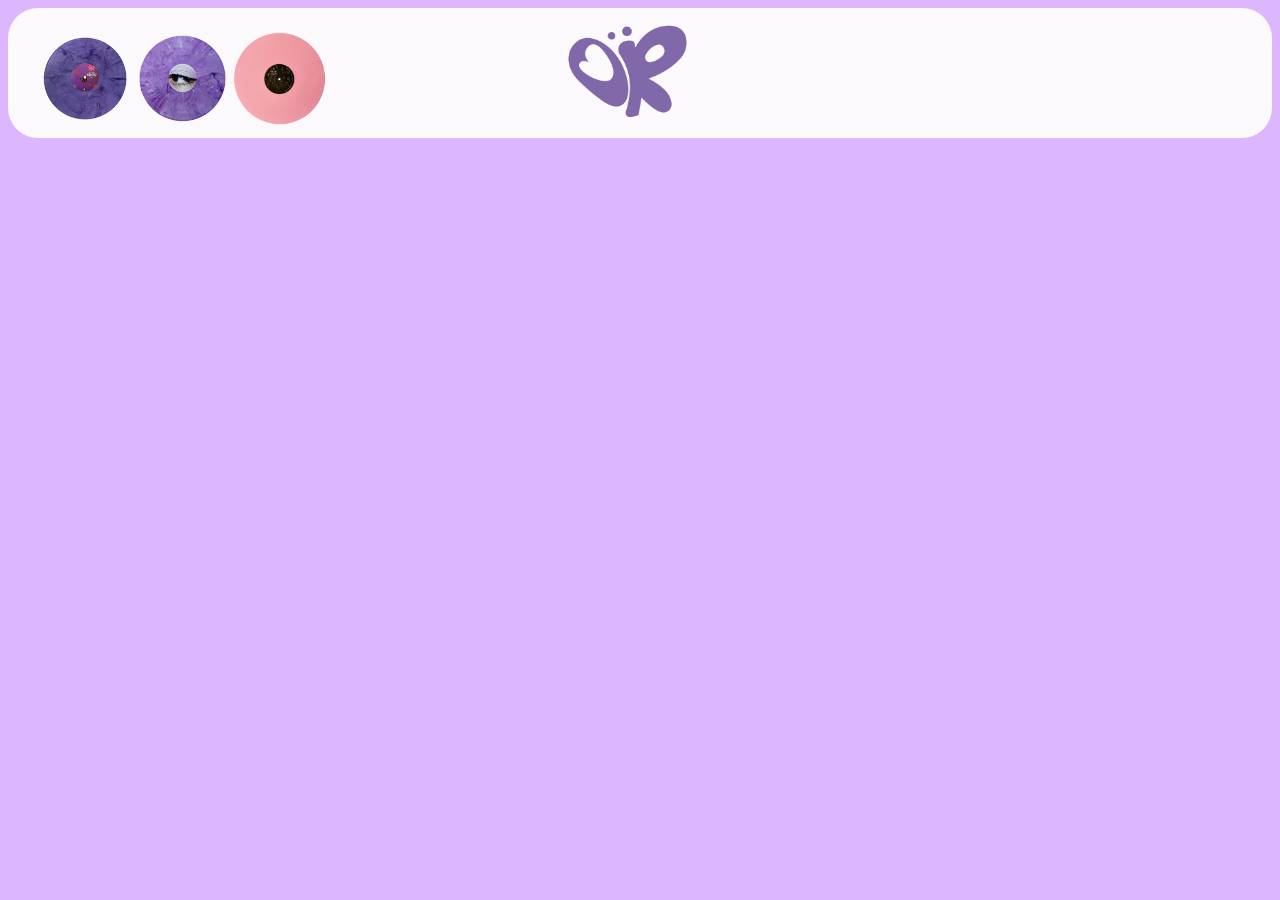
==== girllove.html @ c90202c9 "site guts :)" ====
<!DOCTYPE html>
<html lang="pt-br">
<head>
	<meta charset="UTF-8"/>
	<title>OliviaRodrigo</title>
	<link rel="stylesheet" type="text/css" href="estilos.css">
</head>
<body>
	<header>
		<span class="discos">
			<a href="sour.html"><img class="disco" src="img/sour.png" alt="disco sour" width="7.5%"></a>
			<a href="guts.html"><img class="disco" src="img/guts.png" alt="disco guts" width="7.5%"></a>
			<a href="girllove.html"><img class="disco" src="img/youseem.png" alt=" disco you seem pretty sad..." width="7.5%"></a>
		</span>
		<a href="index.html"><img class="logo" src="img/Olivia _ Rodrigo = OR.png" alt="logo" width="10%"></a>
	</header>
	<article>

	</article>
	<footer>

	</footer>
</body>
</html>
---- estilos.css ----
@charset "UTF-8";
@import url('https://fonts.googleapis.com/css2?family=Edu+NSW+ACT+Cursive:wght@400..700&family=Lobster+Two:ital,wght@0,400;0,700;1,400;1,700&family=Plus+Jakarta+Sans:ital,wght@0,200..800;1,200..800&display=swap');
@import url('https://fonts.googleapis.com/css2?family=Emilys+Candy&family=Turret+Road:wght@200;300;400;500;700;800&display=swap');
header{
    background-color: rgb(251, 249, 251);
    border-radius: 30px;
}
header img.logo{
    margin-left: 44%;
}
span.discos{
    position: absolute;
    top: 3.5%;
    left: 3%;
}
img.disco{
    transition: all 9s;
}
img.disco:hover{
	transform: rotateZ(-360deg);
}
body{
    background-color: rgb(220, 182, 255);
}
ol.menu{
    list-style: none;
    position: absolute;
    top: 3.5%;
    right: 9%;
}
ol.menu li{
    text-align: right;
    font-family: 'Emilys Candy', sans-serif;
    display: inline-block;
    font-size: 200%;
    padding: 10px;
    margin: 10px;
}
a{
    text-decoration: none;
    color: rgb(58, 25, 58)
}
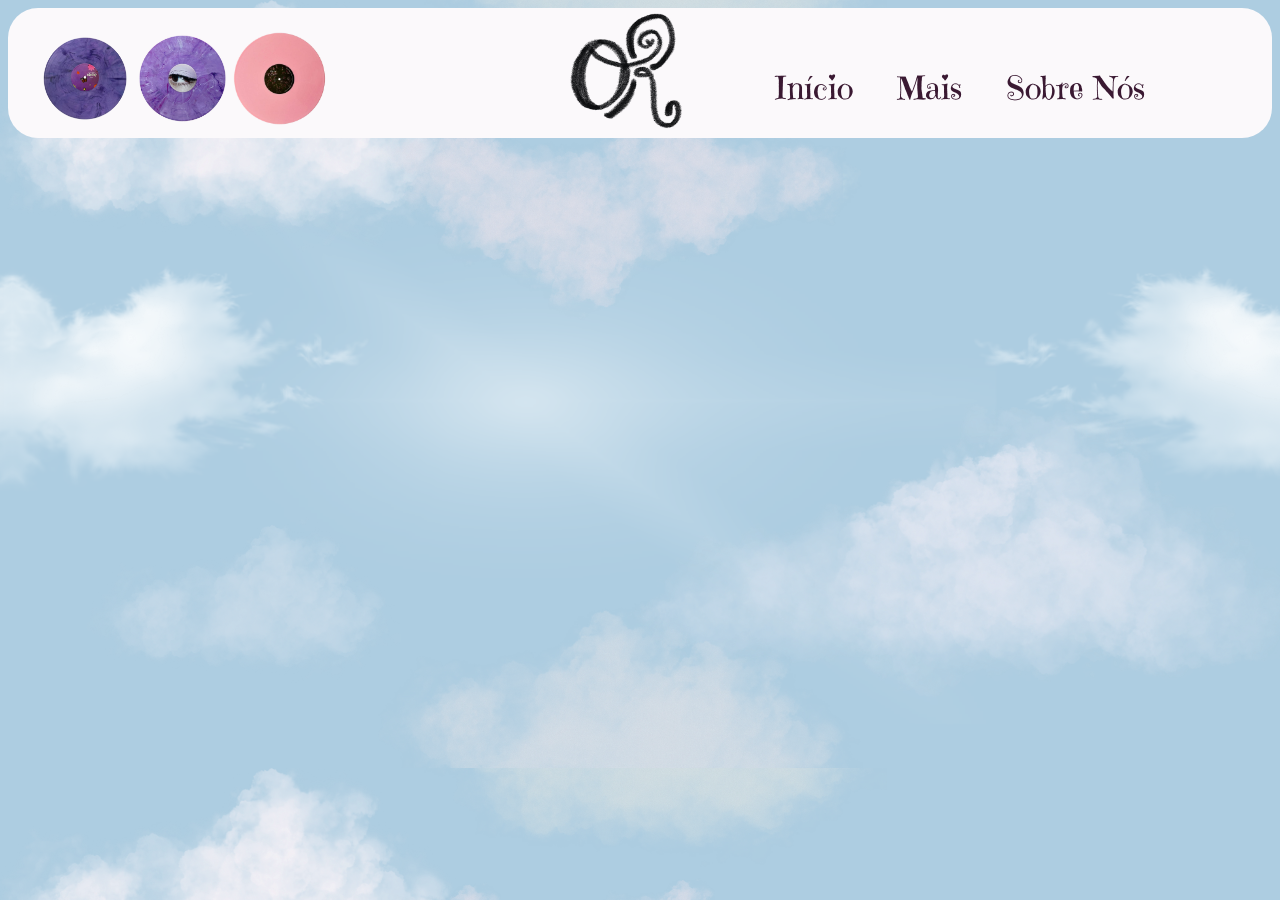
==== commit b2395a70: "Fazendo o início e mais um pouco dos outros sites :)" ====
--- a/girllove.html
+++ b/girllove.html
@@ -3,7 +3,7 @@
 <head>
 	<meta charset="UTF-8"/>
 	<title>OliviaRodrigo</title>
-	<link rel="stylesheet" type="text/css" href="estilos.css">
+	<link rel="stylesheet" type="text/css" href="estilosgirllove.css">
 </head>
 <body>
 	<header>
@@ -12,7 +12,12 @@
 			<a href="guts.html"><img class="disco" src="img/guts.png" alt="disco guts" width="7.5%"></a>
 			<a href="girllove.html"><img class="disco" src="img/youseem.png" alt=" disco you seem pretty sad..." width="7.5%"></a>
 		</span>
-		<a href="index.html"><img class="logo" src="img/Olivia _ Rodrigo = OR.png" alt="logo" width="10%"></a>
+		<img class="logo" src="img/oliviarodrigologo.png" alt="logo" width="10%">
+		<ol class="menu" type="I">
+			<li><a href="index.html">Início</a></li>
+			<li><a href="mais.html">Mais</a></li>
+			<li><a href="sobre.html">Sobre Nós</a></li>
+		</ol>
 	</header>
 	<article>
 
--- a/estilosgirllove.css
+++ b/estilosgirllove.css
@@ -0,0 +1,45 @@
+@charset "UTF-8";
+@import url('https://fonts.googleapis.com/css2?family=Bonbon&family=Emilys+Candy&display=swap');
+header{
+    background-color: rgb(251, 249, 251);
+    border-radius: 30px;
+}
+header img.logo{
+    margin-left: 44%;
+}
+span.discos{
+    position: absolute;
+    top: 3.5%;
+    left: 3%;
+}
+img.disco{
+    transition: all 9s;
+}
+img.disco:hover{
+	transform: rotateZ(-360deg);
+}
+body{
+    background: url("img/fundogirllove.png");
+}
+ol.menu{
+    list-style: none;
+    position: absolute;
+    top: 3.5%;
+    right: 9%;
+}
+ol.menu li{
+    text-align: right;
+    font-family: 'Emilys Candy', sans-serif;
+    display: inline-block;
+    font-size: 200%;
+    padding: 10px;
+    margin: 10px;
+}
+a{
+    text-decoration: none;
+    color: rgb(58, 25, 50);
+    transition: all 1s;
+}
+a:hover{
+    color: rgb(202, 119, 170);
+}
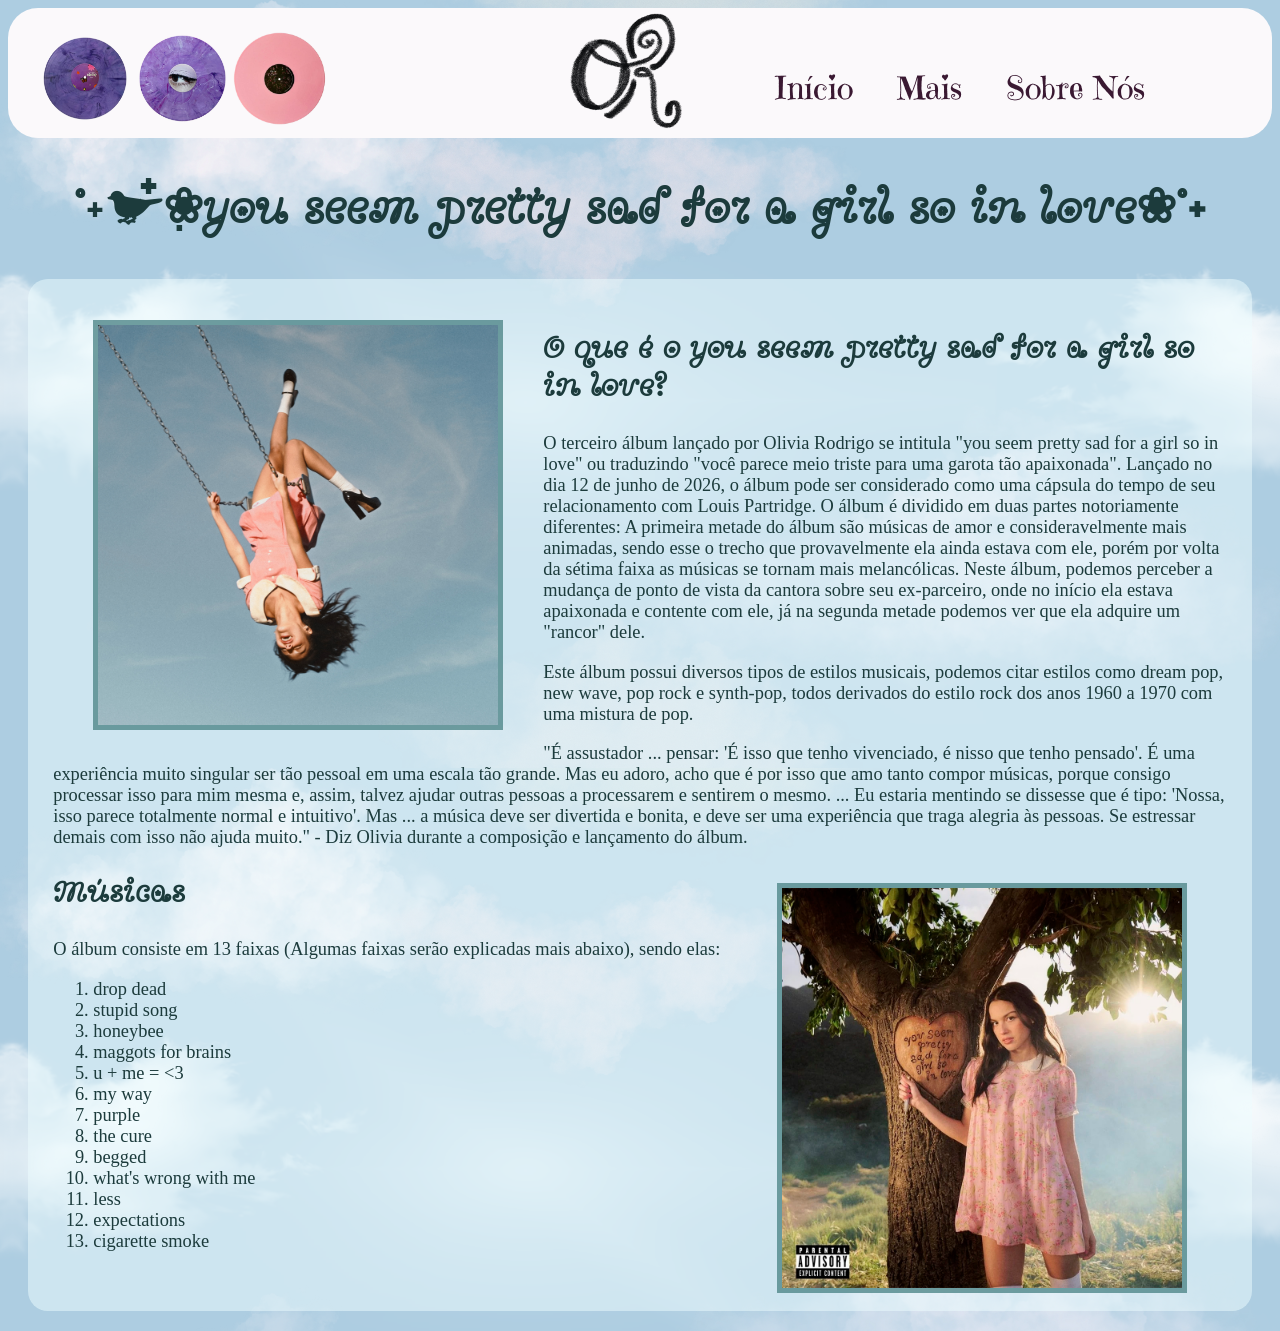
==== commit 32737971: "You seem pretty blablabla e mais do sour :D" ====
--- a/girllove.html
+++ b/girllove.html
@@ -1,16 +1,19 @@
 <!DOCTYPE html>
 <html lang="pt-br">
+
 <head>
-	<meta charset="UTF-8"/>
+	<meta charset="UTF-8" />
 	<title>OliviaRodrigo</title>
 	<link rel="stylesheet" type="text/css" href="estilosgirllove.css">
 </head>
+
 <body>
 	<header>
 		<span class="discos">
 			<a href="sour.html"><img class="disco" src="img/sour.png" alt="disco sour" width="7.5%"></a>
 			<a href="guts.html"><img class="disco" src="img/guts.png" alt="disco guts" width="7.5%"></a>
-			<a href="girllove.html"><img class="disco" src="img/youseem.png" alt=" disco you seem pretty sad..." width="7.5%"></a>
+			<a href="girllove.html"><img class="disco" src="img/youseem.png" alt=" disco you seem pretty sad..."
+					width="7.5%"></a>
 		</span>
 		<img class="logo" src="img/oliviarodrigologo.png" alt="logo" width="10%">
 		<ol class="menu" type="I">
@@ -20,10 +23,55 @@
 		</ol>
 	</header>
 	<article>
-
+		<h1>˚˖𓍢ִ໋❀you seem pretty sad for a girl so in love❀˚˖</h1>
+		<div class="texto">
+			<figure class="capa">
+				<img src="img/capayouseem.png" width="400px" height="400px">
+			</figure>
+			<h2>O que é o you seem pretty sad for a girl so in love?</h2>
+			<p>O terceiro álbum lançado por Olivia Rodrigo se intitula "you seem pretty sad for a girl so in love" ou
+				traduzindo "você parece meio triste para uma garota tão apaixonada". Lançado no dia 12 de junho de 2026,
+				o álbum pode ser considerado como uma cápsula do tempo de seu relacionamento com Louis Partridge. O
+				álbum é dividido em duas partes notoriamente diferentes: A primeira metade do álbum são músicas de amor
+				e consideravelmente mais animadas, sendo esse o trecho que provavelmente ela ainda estava com ele, porém
+				por volta da sétima faixa as músicas se tornam mais melancólicas. Neste álbum, podemos perceber a
+				mudança de ponto de vista da cantora sobre seu ex-parceiro, onde no início ela estava apaixonada e
+				contente com ele, já na segunda metade podemos ver que ela adquire um "rancor" dele. </p>
+			<p>Este álbum possui diversos tipos de estilos musicais, podemos citar estilos como dream pop, new wave, pop
+				rock e synth-pop, todos derivados do estilo rock dos anos 1960 a 1970 com uma mistura de pop.</p>
+			<p>"É assustador ... pensar: 'É isso que tenho vivenciado, é nisso que tenho pensado'. É uma experiência
+				muito singular ser tão pessoal em uma escala tão grande. Mas eu adoro, acho que é por isso que amo tanto
+				compor músicas, porque consigo processar isso para mim mesma e, assim, talvez ajudar outras pessoas a
+				processarem e sentirem o mesmo. ... Eu estaria mentindo se dissesse que é tipo: 'Nossa, isso parece
+				totalmente normal e intuitivo'. Mas ... a música deve ser divertida e bonita, e deve ser uma experiência
+				que traga alegria às pessoas. Se estressar demais com isso não ajuda muito." - Diz Olivia durante a
+				composição e lançamento do álbum.</p>
+			<figure class="capa2">
+				<img src="img/capayouseem2.jpg" width="400px" height="400px">
+			</figure>
+			<h2>Músicas</h2>
+			<p>O álbum consiste em 13 faixas (Algumas faixas serão explicadas mais abaixo), sendo elas:</p>
+			<ol type="1">
+				<li>drop dead</li>
+				<li>stupid song</li>
+				<li>honeybee</li>
+				<li>maggots for brains</li>
+				<li>u + me = &lt;3</li>
+				<li>my way</li>
+				<li>purple</li>
+				<li>the cure</li>
+				<li>begged</li>
+				<li>what's wrong with me</li>
+				<li>less</li>
+				<li>expectations</li>
+				<li>cigarette smoke</li>
+			</ol>
+			<br>
+		</div>
 	</article>
 	<footer>
 
 	</footer>
 </body>
+
 </html>
--- a/estilosgirllove.css
+++ b/estilosgirllove.css
@@ -42,4 +42,41 @@
 }
 a:hover{
     color: rgb(202, 119, 170);
+}
+figure.capa{
+    float:left;
+}
+figure img{
+    border: solid 5px rgba(80, 136, 138, 0.8);
+}
+div.texto{
+    background-color: rgba(237, 254, 255, 0.507);
+    padding: 2%;
+    border-radius: 20px;
+    color: rgb(28, 59, 60);
+    margin: 20px;
+}
+h1{
+    font-family: "Bonbon", sans-serif;
+    text-align: center;
+    color: rgb(28, 59, 60);
+    font-size: 300%;
+}
+h2{
+    font-family: "Bonbon", sans-serif;
+    font-size: 200%;
+}
+iframe{
+    float:right;
+    margin: 20px;
+    border: solid 5px rgba(63, 60, 95, 0.8);
+}
+p{
+    font-size: 115%;
+}
+figure.capa2{
+    float:right;
+}
+li{
+    font-size: 115%;
 }
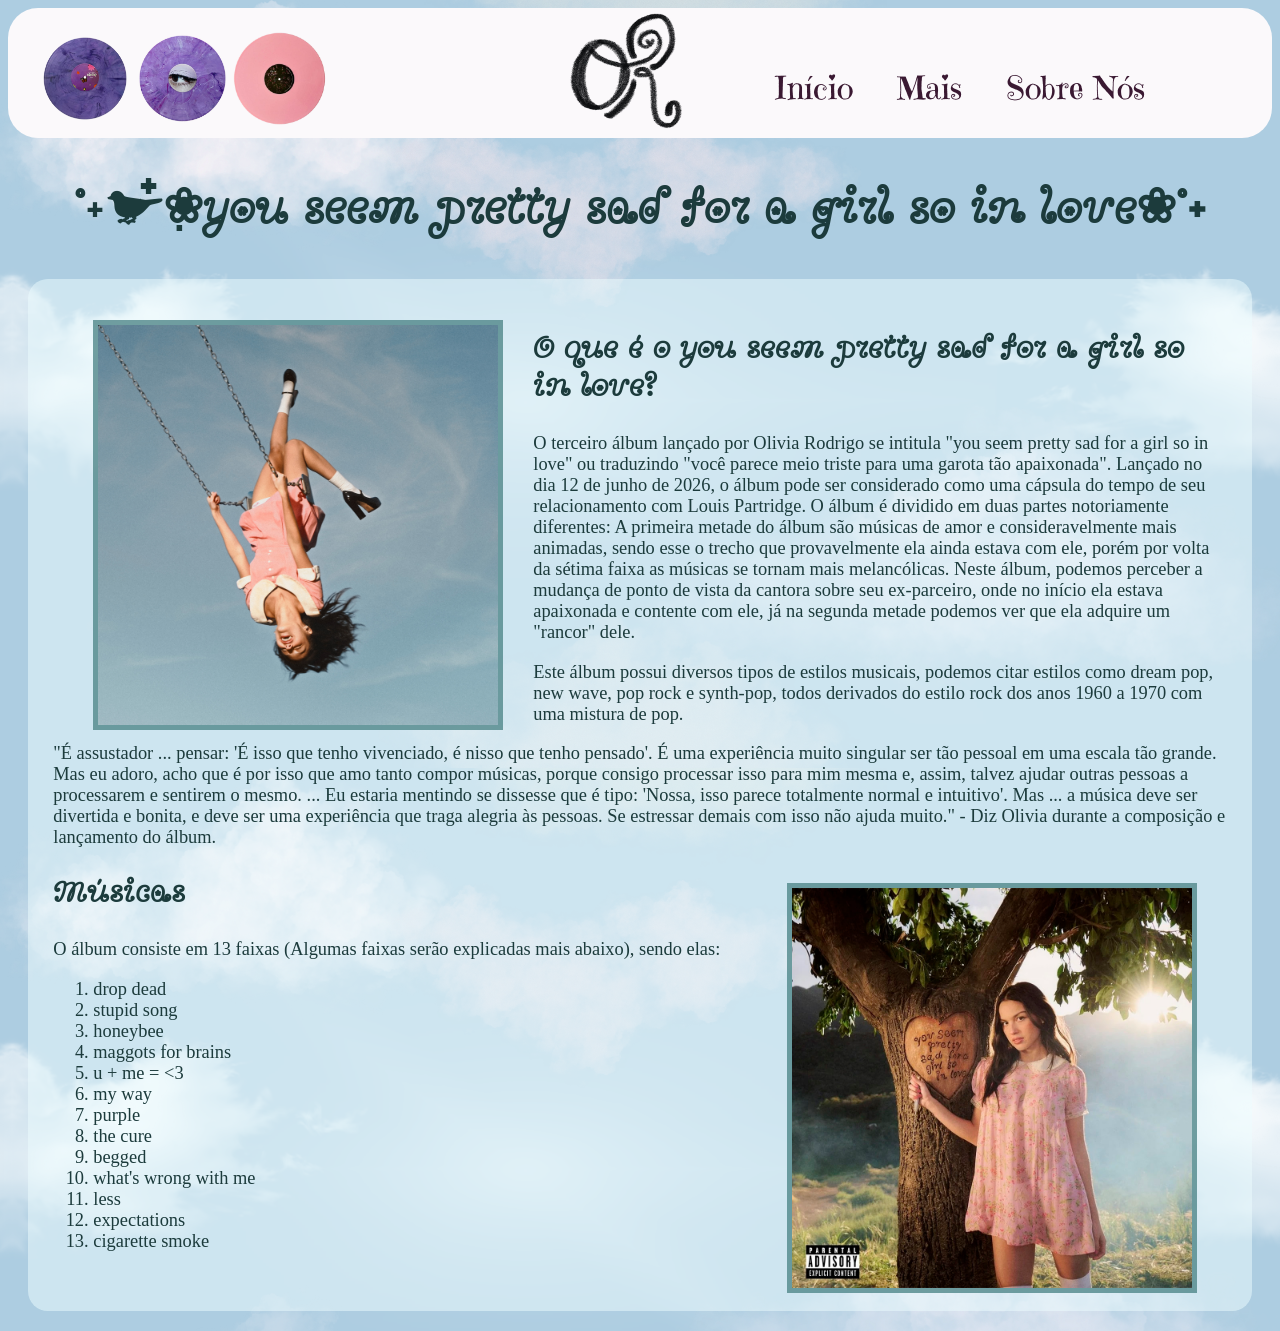
==== commit b1cc4f14: "Adicionando transições para as imagens :)" ====
--- a/girllove.html
+++ b/girllove.html
@@ -26,7 +26,8 @@
 		<h1>˚˖𓍢ִ໋❀you seem pretty sad for a girl so in love❀˚˖</h1>
 		<div class="texto">
 			<figure class="capa">
-				<img src="img/capayouseem.png" width="400px" height="400px">
+				<img src="img/capayouseem.png" width="400px" height="400px" class="imagem" alt="Capa do álbum">
+				<img src="img/capayouseem2.webp" width="400px" height="400px" class="imagemhover" alt="Imagem presente no disco de vinil">
 			</figure>
 			<h2>O que é o you seem pretty sad for a girl so in love?</h2>
 			<p>O terceiro álbum lançado por Olivia Rodrigo se intitula "you seem pretty sad for a girl so in love" ou
@@ -47,7 +48,8 @@
 				que traga alegria às pessoas. Se estressar demais com isso não ajuda muito." - Diz Olivia durante a
 				composição e lançamento do álbum.</p>
 			<figure class="capa2">
-				<img src="img/capayouseem2.jpg" width="400px" height="400px">
+				<img src="img/capayouseem3.jpg" width="400px" height="400px" class="imagem" alt="Imagem da cantora">
+				<img src="img/capayouseem4.webp" width="400px" height="400px" class="imagemhover" alt="Imagem da cantora">
 			</figure>
 			<h2>Músicas</h2>
 			<p>O álbum consiste em 13 faixas (Algumas faixas serão explicadas mais abaixo), sendo elas:</p>
--- a/estilosgirllove.css
+++ b/estilosgirllove.css
@@ -79,4 +79,41 @@
 }
 li{
     font-size: 115%;
+}
+figure.capa2{
+  position: relative;
+  width: 400px; 
+  height: 400px;
+}
+figure.capa2 img {
+  position: absolute;
+  top: 0;
+  left: 0;
+  width: 100%;
+  height: 100%;
+  object-fit: cover;
+  transition: opacity 0.4s ease;
+}
+img.imagemhover {
+  opacity: 0;
+}
+figure.capa2:hover img.imagemhover {
+  opacity: 1;
+}
+figure.capa{
+  position: relative;
+  width: 400px; 
+  height: 400px;
+}
+figure.capa img {
+  position: absolute;
+  top: 0;
+  left: 0;
+  width: 100%;
+  height: 100%;
+  object-fit: cover;
+  transition: opacity 0.4s ease;
+}
+figure.capa:hover img.imagemhover {
+  opacity: 1;
 }
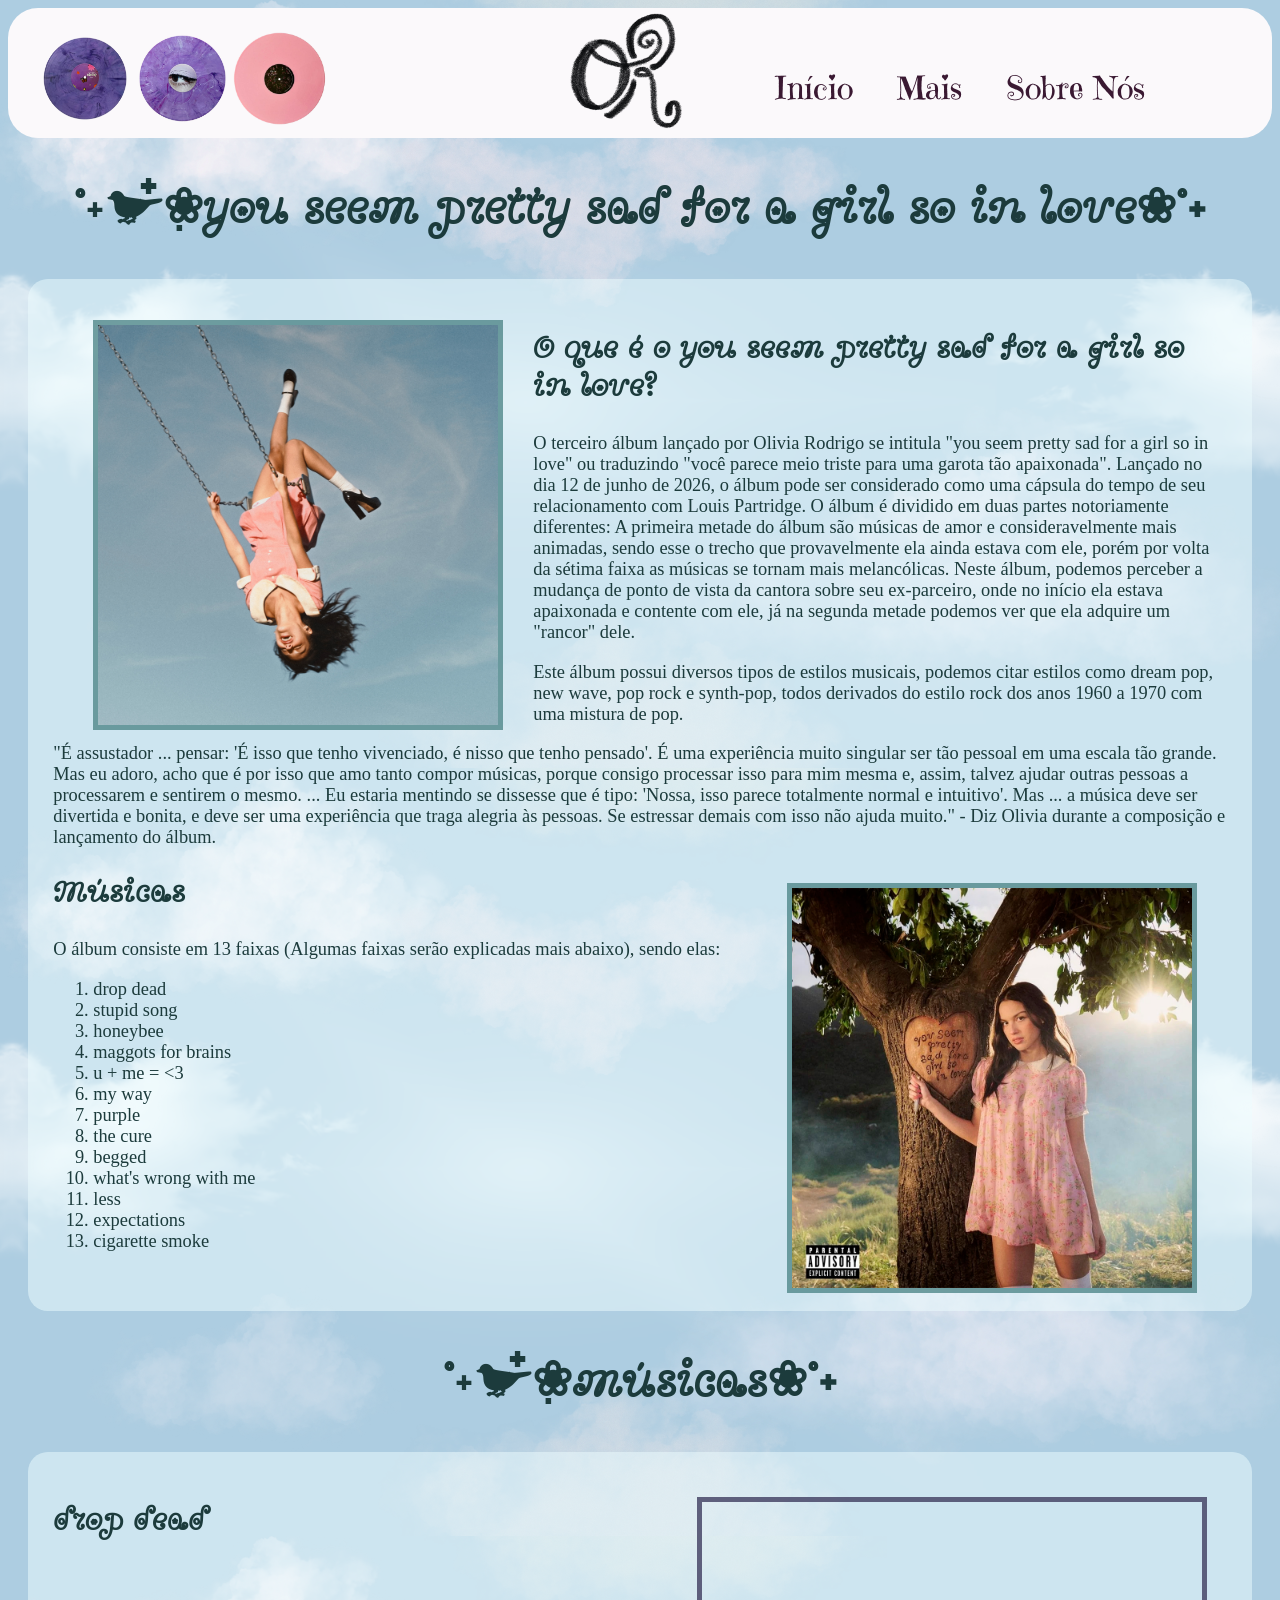
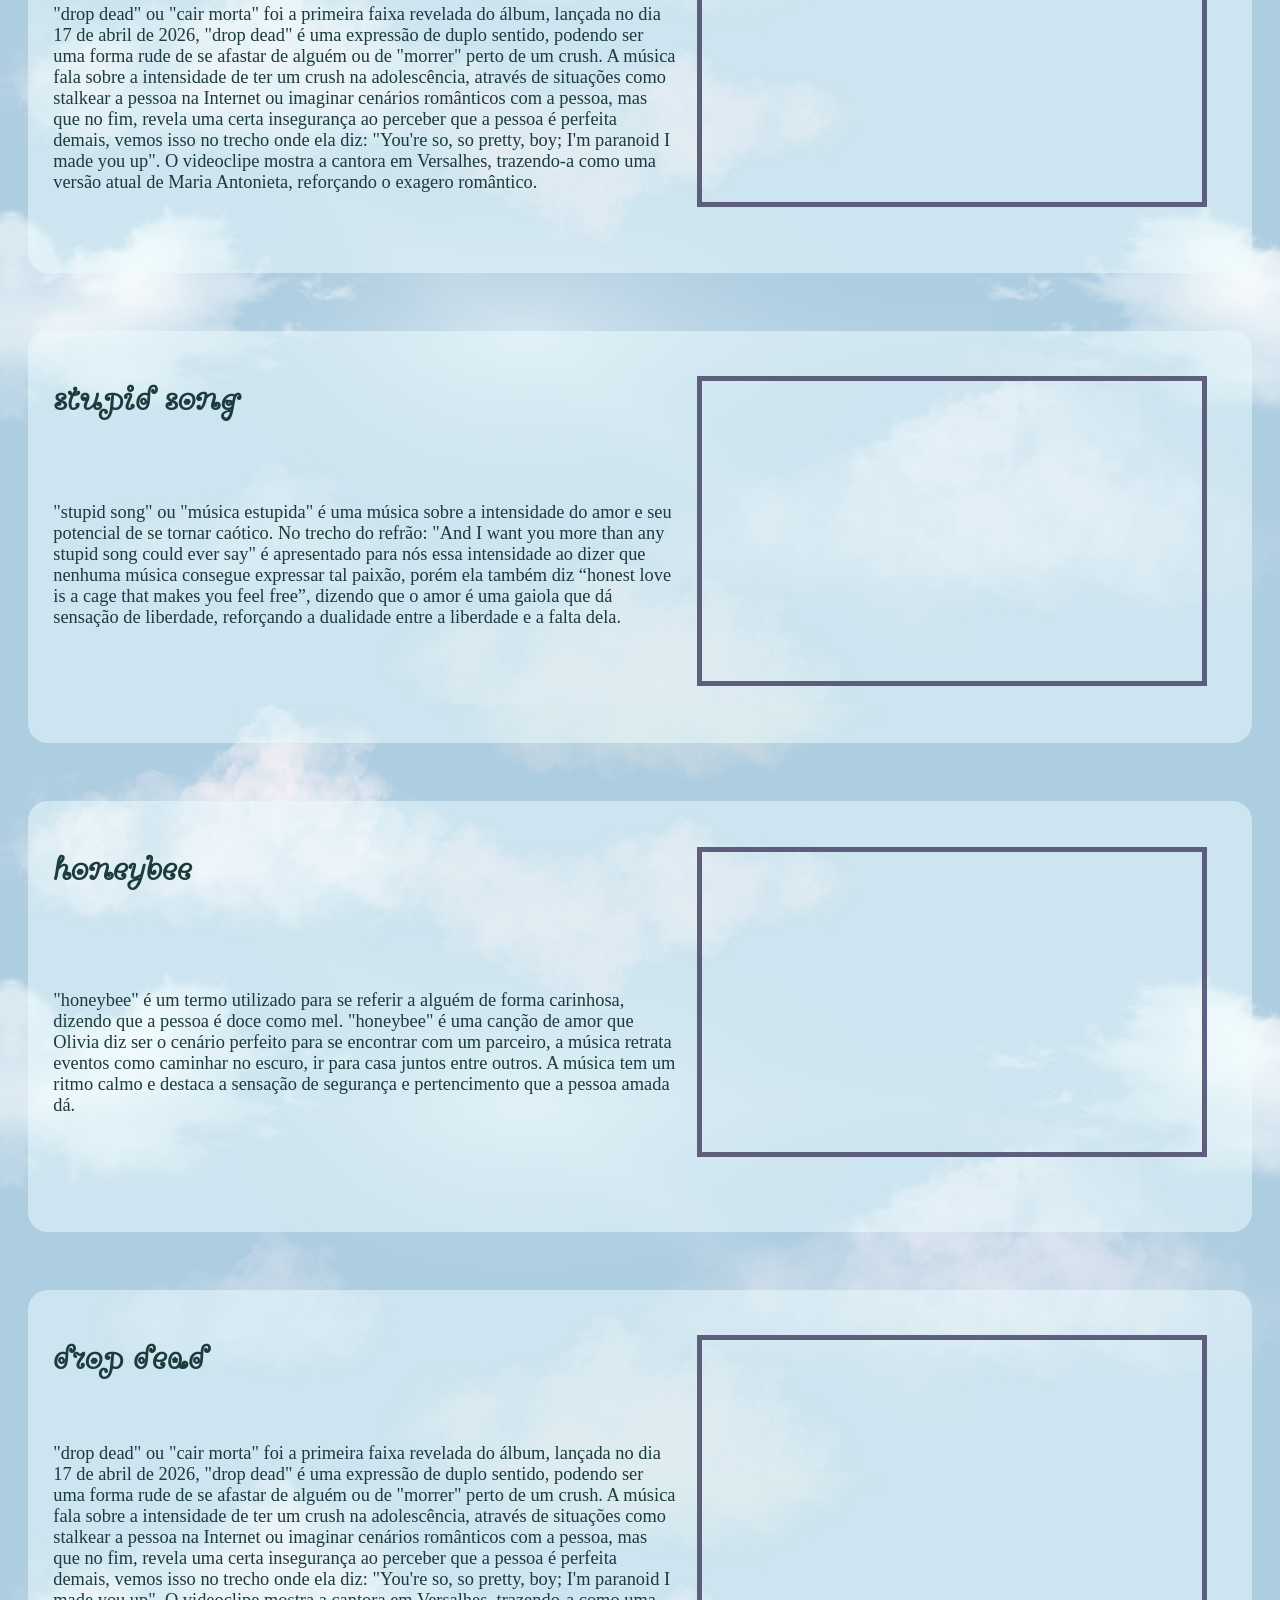
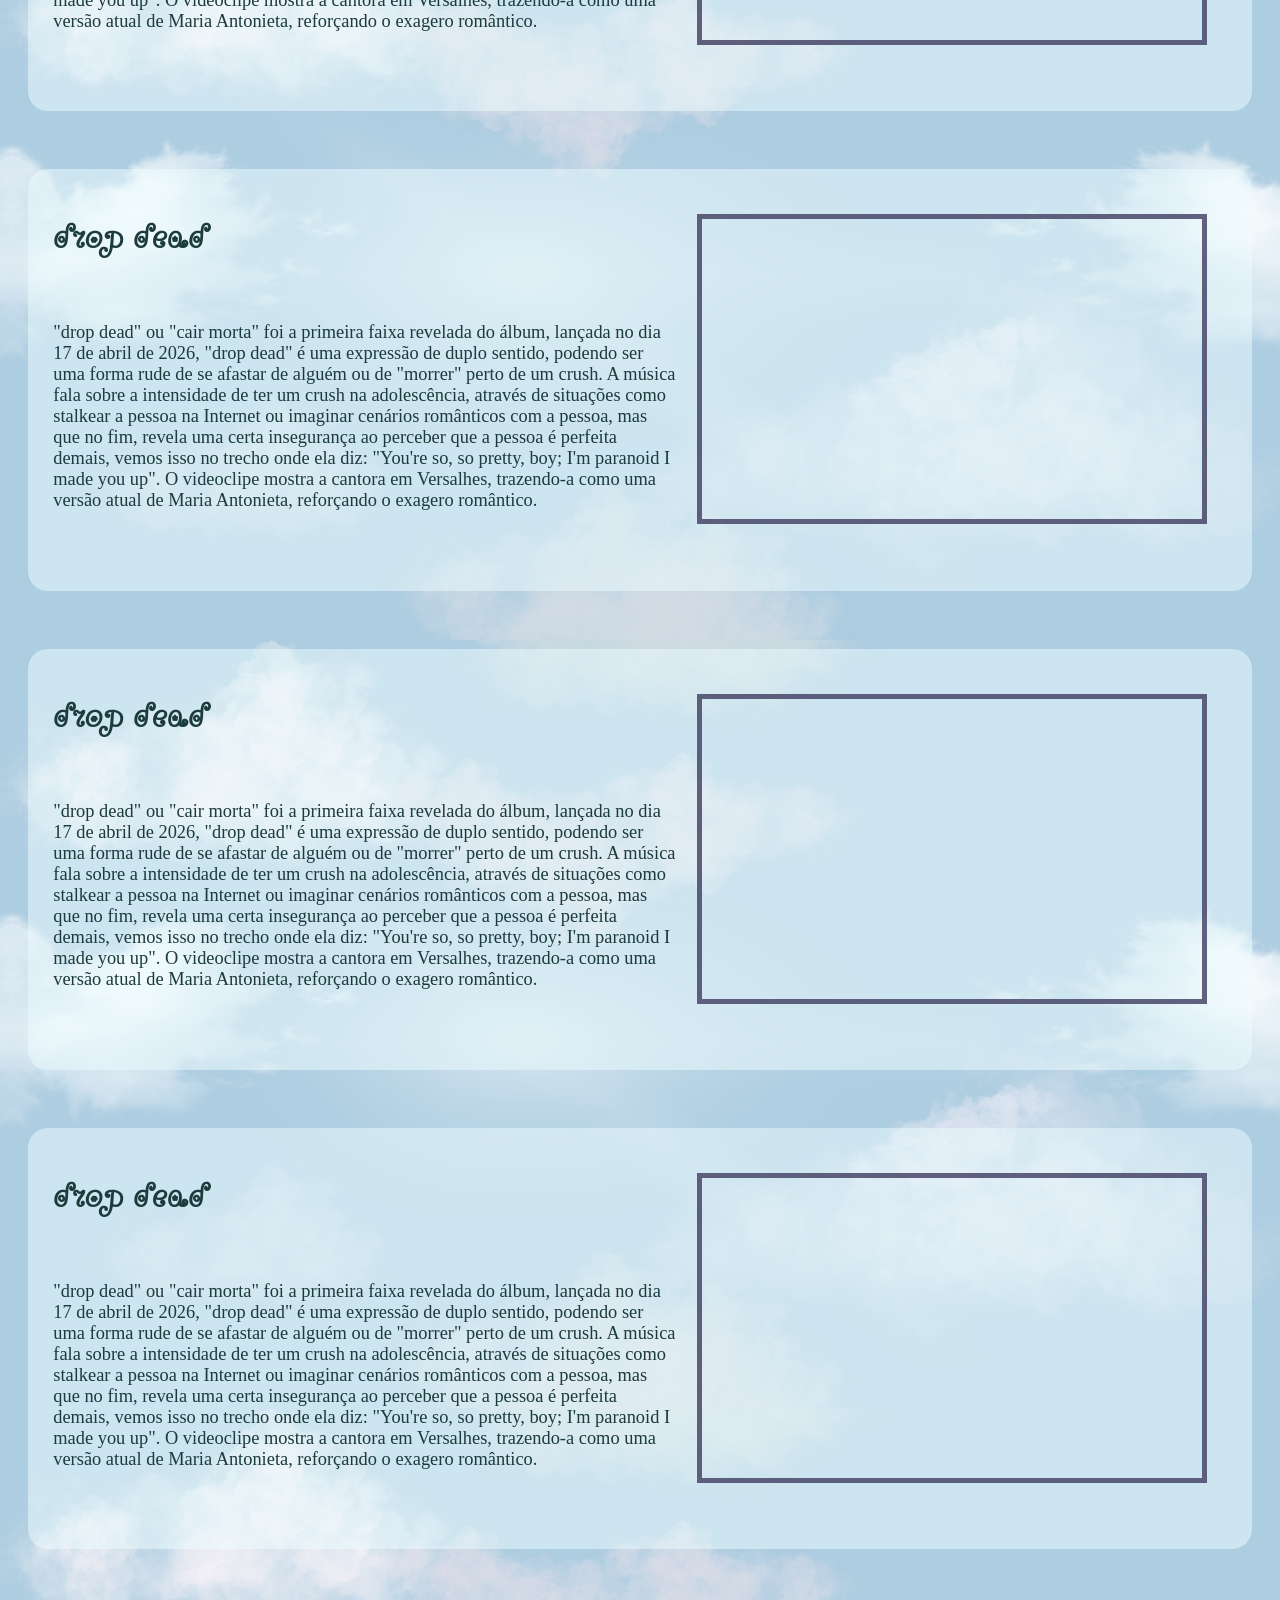
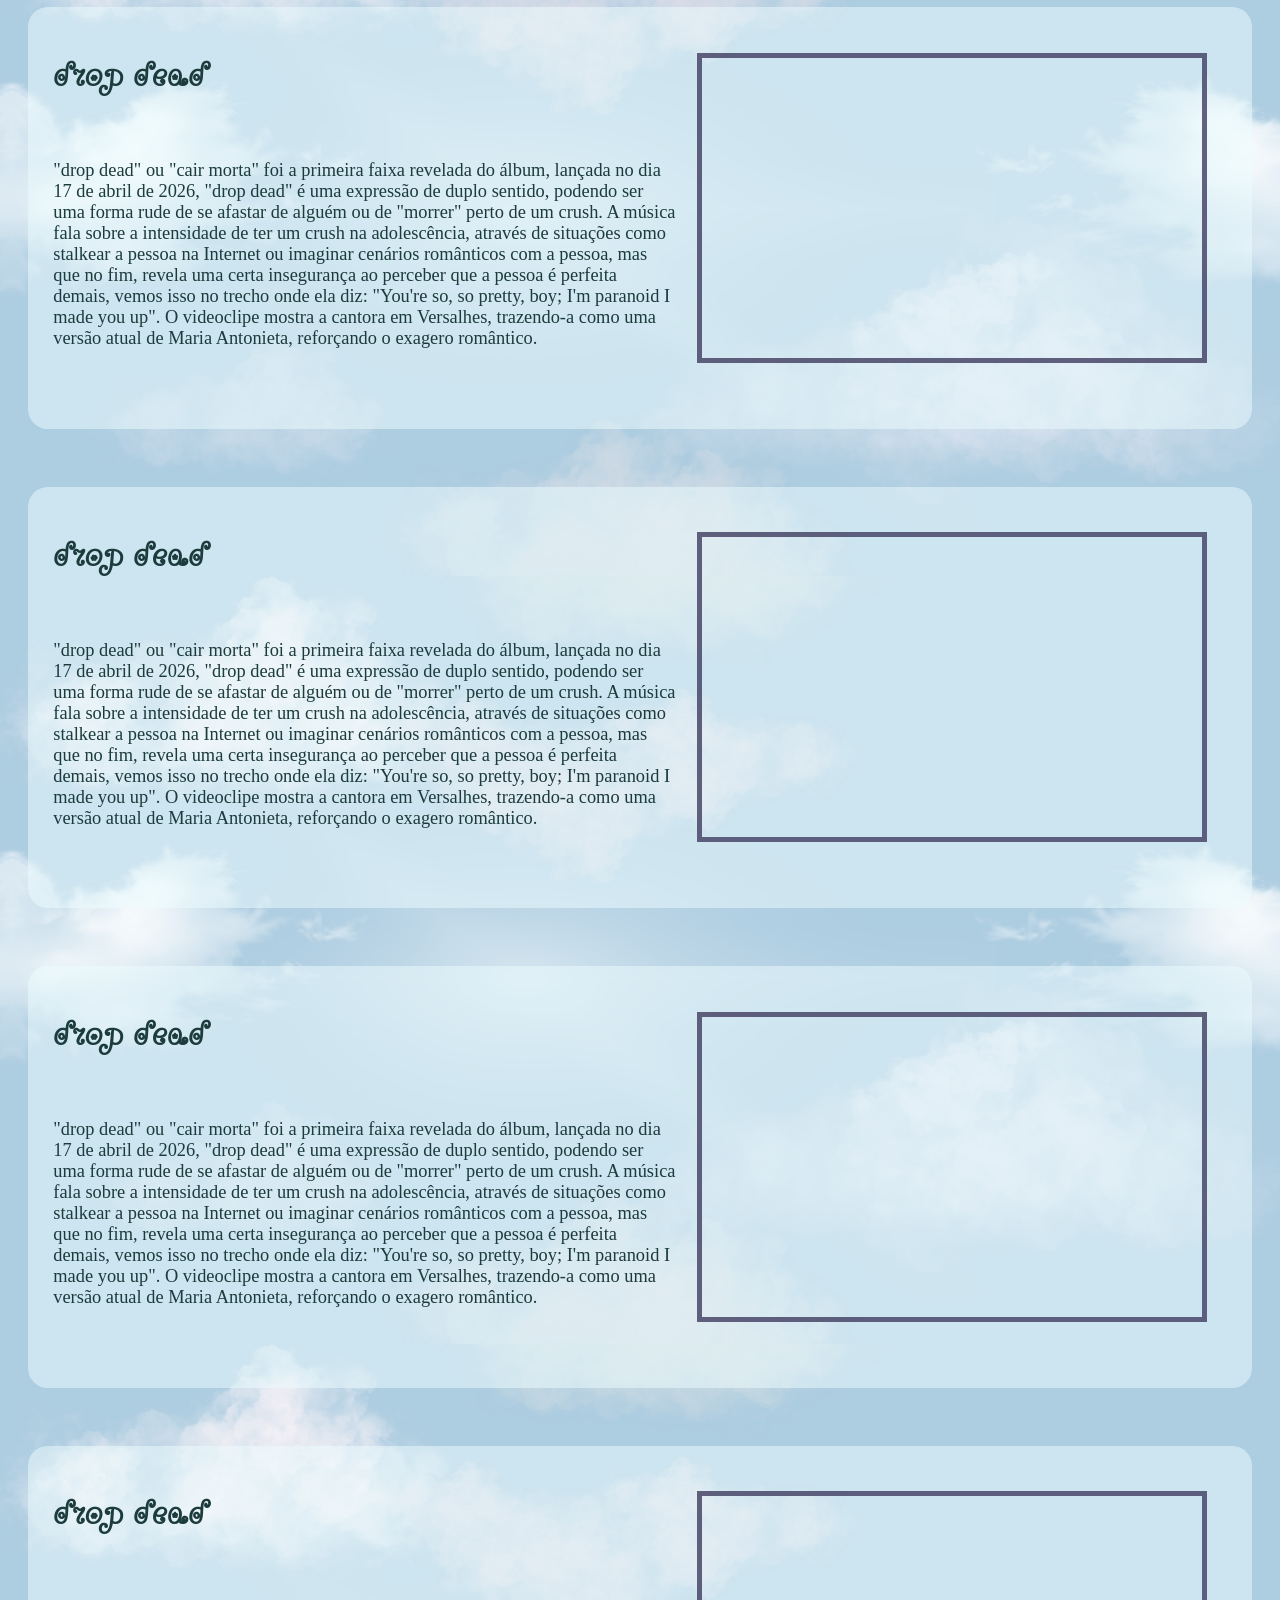
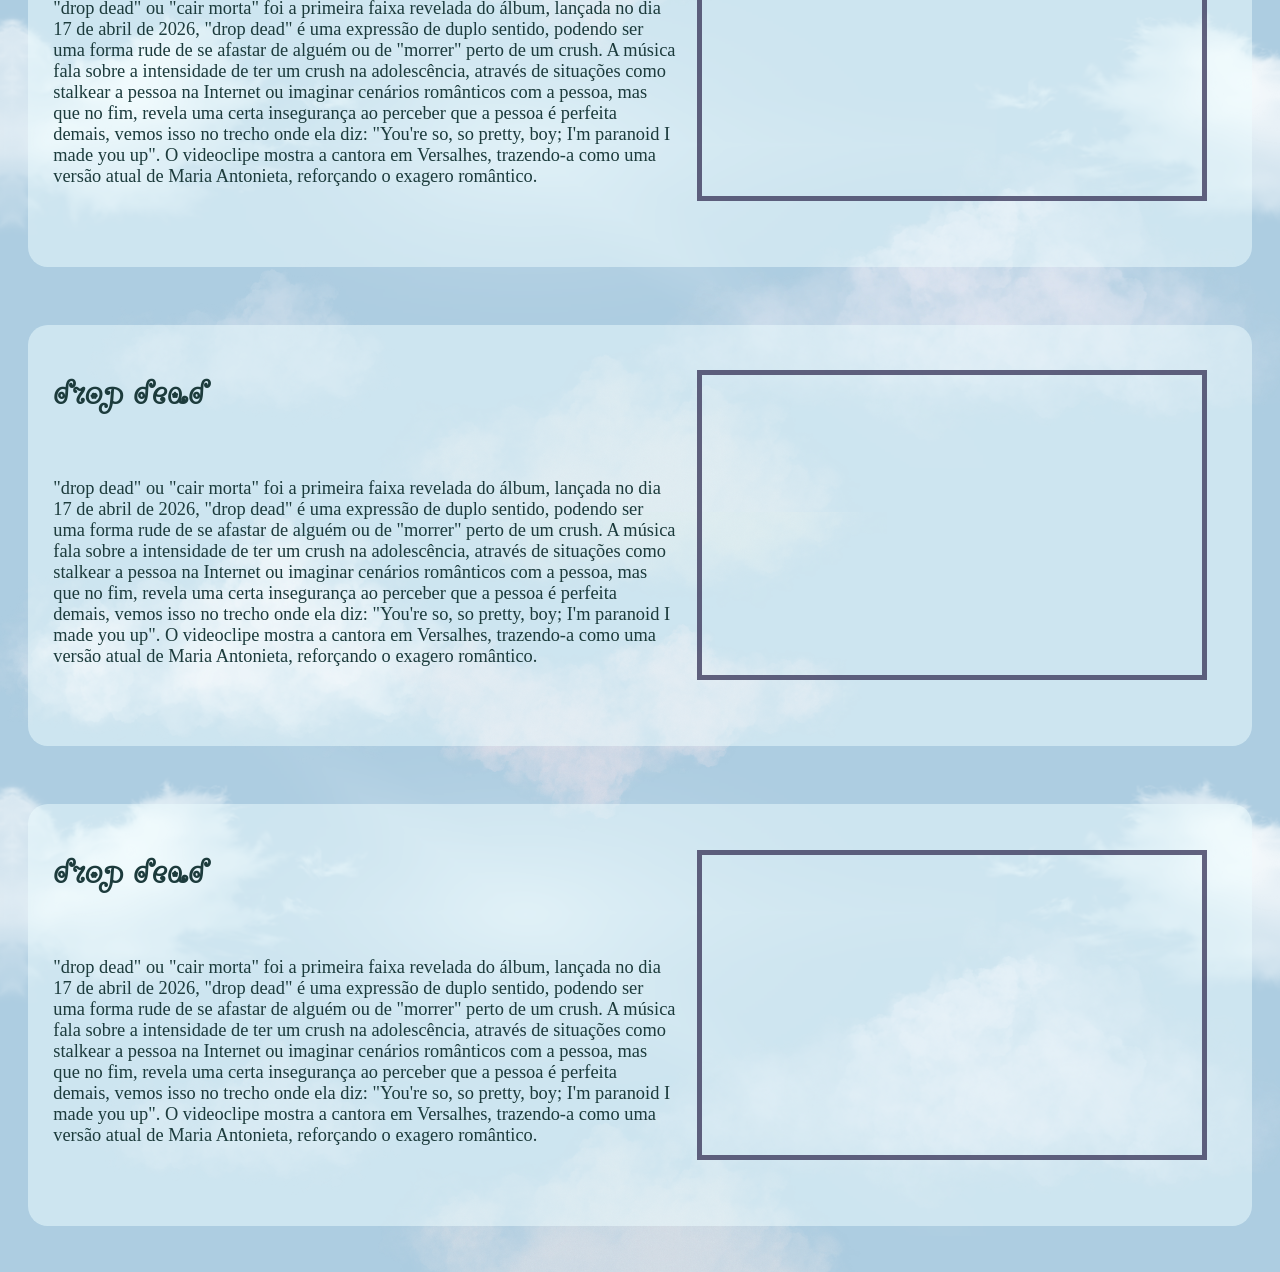
==== commit d60faf9a: "teste" ====
--- a/girllove.html
+++ b/girllove.html
@@ -27,7 +27,8 @@
 		<div class="texto">
 			<figure class="capa">
 				<img src="img/capayouseem.png" width="400px" height="400px" class="imagem" alt="Capa do álbum">
-				<img src="img/capayouseem2.webp" width="400px" height="400px" class="imagemhover" alt="Imagem presente no disco de vinil">
+				<img src="img/capayouseem2.webp" width="400px" height="400px" class="imagemhover"
+					alt="Imagem presente no disco de vinil">
 			</figure>
 			<h2>O que é o you seem pretty sad for a girl so in love?</h2>
 			<p>O terceiro álbum lançado por Olivia Rodrigo se intitula "you seem pretty sad for a girl so in love" ou
@@ -49,7 +50,8 @@
 				composição e lançamento do álbum.</p>
 			<figure class="capa2">
 				<img src="img/capayouseem3.jpg" width="400px" height="400px" class="imagem" alt="Imagem da cantora">
-				<img src="img/capayouseem4.webp" width="400px" height="400px" class="imagemhover" alt="Imagem da cantora">
+				<img src="img/capayouseem4.webp" width="400px" height="400px" class="imagemhover"
+					alt="Imagem da cantora">
 			</figure>
 			<h2>Músicas</h2>
 			<p>O álbum consiste em 13 faixas (Algumas faixas serão explicadas mais abaixo), sendo elas:</p>
@@ -70,6 +72,243 @@
 			</ol>
 			<br>
 		</div>
+		<h1>˚˖𓍢ִ໋❀músicas❀˚˖</h1>
+		<div class="texto">
+			<iframe width="500" height="300" src="https://www.youtube.com/embed/78wrful9cVU"
+				title="Olivia Rodrigo - drop dead (Official Music Video)" frameborder="0"
+				allow="accelerometer; autoplay; clipboard-write; encrypted-media; gyroscope; picture-in-picture; web-share"
+				referrerpolicy="strict-origin-when-cross-origin" allowfullscreen></iframe>
+			<h2>drop dead</h2>
+			<br>
+			<p>"drop dead" ou "cair morta" foi a primeira faixa revelada do álbum, lançada no dia 17 de abril de 2026,
+				"drop dead" é uma expressão de duplo sentido, podendo ser uma forma rude de se afastar de alguém ou de
+				"morrer" perto de um crush. A música fala sobre a intensidade de ter um crush na adolescência, através
+				de situações como stalkear a pessoa na Internet ou imaginar cenários românticos com a pessoa, mas que no
+				fim, revela uma certa insegurança ao perceber que a pessoa é perfeita demais, vemos isso no trecho onde
+				ela diz: "You're so, so pretty, boy; I'm paranoid I made you up". O videoclipe mostra a cantora em
+				Versalhes, trazendo-a como uma versão atual de Maria Antonieta, reforçando o exagero romântico. </p>
+			<br>
+			<br>
+		</div>
+		<br>
+		<div class="texto">
+			<iframe width="500" height="300" src="https://www.youtube.com/embed/Rt9tW3cMLhI"
+				title="Olivia Rodrigo - stupid song (Official Music Video)" frameborder="0"
+				allow="accelerometer; autoplay; clipboard-write; encrypted-media; gyroscope; picture-in-picture; web-share"
+				referrerpolicy="strict-origin-when-cross-origin" allowfullscreen></iframe>
+			<h2>stupid song</h2>
+			<br>
+			<br>
+			<p>"stupid song" ou "música estupida" é uma música sobre a intensidade do amor e seu potencial de se tornar
+				caótico. No trecho do refrão: "And I want you more than any stupid song could ever say" é apresentado
+				para nós essa intensidade ao dizer que nenhuma música consegue expressar tal paixão, porém ela também
+				diz “honest love is a cage that makes you feel free”, dizendo que o amor é uma gaiola que dá sensação de
+				liberdade, reforçando a dualidade entre a liberdade e a falta dela. </p>
+			<br>
+			<br>
+			<br>
+			<br>
+		</div>
+		<br>
+		<div class="texto">
+			<iframe width="500" height="300" src="https://www.youtube.com/embed/60rlboK94mE"
+				title="Olivia Rodrigo - honeybee (Lyric Video)" frameborder="0"
+				allow="accelerometer; autoplay; clipboard-write; encrypted-media; gyroscope; picture-in-picture; web-share"
+				referrerpolicy="strict-origin-when-cross-origin" allowfullscreen></iframe>
+			<h2>honeybee</h2>
+			<br>
+			<br>
+			<br>
+			<p>"honeybee" é um termo utilizado para se referir a alguém de forma carinhosa, dizendo que a pessoa é doce
+				como mel. "honeybee" é uma canção de amor que Olivia diz ser o cenário perfeito para se encontrar com um
+				parceiro, a música retrata eventos como caminhar no escuro, ir para casa juntos entre outros. A música
+				tem um ritmo calmo e destaca a sensação de segurança e pertencimento que a pessoa amada dá. </p>
+			<br>
+			<br>
+			<br>
+			<br>
+		</div>
+		<br>
+		<div class="texto">
+			<iframe width="500" height="300" src="https://www.youtube.com/embed/78wrful9cVU"
+				title="Olivia Rodrigo - drop dead (Official Music Video)" frameborder="0"
+				allow="accelerometer; autoplay; clipboard-write; encrypted-media; gyroscope; picture-in-picture; web-share"
+				referrerpolicy="strict-origin-when-cross-origin" allowfullscreen></iframe>
+			<h2>drop dead</h2>
+			<br>
+			<p>"drop dead" ou "cair morta" foi a primeira faixa revelada do álbum, lançada no dia 17 de abril de 2026,
+				"drop dead" é uma expressão de duplo sentido, podendo ser uma forma rude de se afastar de alguém ou de
+				"morrer" perto de um crush. A música fala sobre a intensidade de ter um crush na adolescência, através
+				de situações como stalkear a pessoa na Internet ou imaginar cenários românticos com a pessoa, mas que no
+				fim, revela uma certa insegurança ao perceber que a pessoa é perfeita demais, vemos isso no trecho onde
+				ela diz: "You're so, so pretty, boy; I'm paranoid I made you up". O videoclipe mostra a cantora em
+				Versalhes, trazendo-a como uma versão atual de Maria Antonieta, reforçando o exagero romântico. </p>
+			<br>
+			<br>
+		</div>
+		<br>
+		<div class="texto">
+			<iframe width="500" height="300" src="https://www.youtube.com/embed/78wrful9cVU"
+				title="Olivia Rodrigo - drop dead (Official Music Video)" frameborder="0"
+				allow="accelerometer; autoplay; clipboard-write; encrypted-media; gyroscope; picture-in-picture; web-share"
+				referrerpolicy="strict-origin-when-cross-origin" allowfullscreen></iframe>
+			<h2>drop dead</h2>
+			<br>
+			<p>"drop dead" ou "cair morta" foi a primeira faixa revelada do álbum, lançada no dia 17 de abril de 2026,
+				"drop dead" é uma expressão de duplo sentido, podendo ser uma forma rude de se afastar de alguém ou de
+				"morrer" perto de um crush. A música fala sobre a intensidade de ter um crush na adolescência, através
+				de situações como stalkear a pessoa na Internet ou imaginar cenários românticos com a pessoa, mas que no
+				fim, revela uma certa insegurança ao perceber que a pessoa é perfeita demais, vemos isso no trecho onde
+				ela diz: "You're so, so pretty, boy; I'm paranoid I made you up". O videoclipe mostra a cantora em
+				Versalhes, trazendo-a como uma versão atual de Maria Antonieta, reforçando o exagero romântico. </p>
+			<br>
+			<br>
+		</div>
+		<br>
+		<div class="texto">
+			<iframe width="500" height="300" src="https://www.youtube.com/embed/78wrful9cVU"
+				title="Olivia Rodrigo - drop dead (Official Music Video)" frameborder="0"
+				allow="accelerometer; autoplay; clipboard-write; encrypted-media; gyroscope; picture-in-picture; web-share"
+				referrerpolicy="strict-origin-when-cross-origin" allowfullscreen></iframe>
+			<h2>drop dead</h2>
+			<br>
+			<p>"drop dead" ou "cair morta" foi a primeira faixa revelada do álbum, lançada no dia 17 de abril de 2026,
+				"drop dead" é uma expressão de duplo sentido, podendo ser uma forma rude de se afastar de alguém ou de
+				"morrer" perto de um crush. A música fala sobre a intensidade de ter um crush na adolescência, através
+				de situações como stalkear a pessoa na Internet ou imaginar cenários românticos com a pessoa, mas que no
+				fim, revela uma certa insegurança ao perceber que a pessoa é perfeita demais, vemos isso no trecho onde
+				ela diz: "You're so, so pretty, boy; I'm paranoid I made you up". O videoclipe mostra a cantora em
+				Versalhes, trazendo-a como uma versão atual de Maria Antonieta, reforçando o exagero romântico. </p>
+			<br>
+			<br>
+		</div>
+		<br>
+		<div class="texto">
+			<iframe width="500" height="300" src="https://www.youtube.com/embed/78wrful9cVU"
+				title="Olivia Rodrigo - drop dead (Official Music Video)" frameborder="0"
+				allow="accelerometer; autoplay; clipboard-write; encrypted-media; gyroscope; picture-in-picture; web-share"
+				referrerpolicy="strict-origin-when-cross-origin" allowfullscreen></iframe>
+			<h2>drop dead</h2>
+			<br>
+			<p>"drop dead" ou "cair morta" foi a primeira faixa revelada do álbum, lançada no dia 17 de abril de 2026,
+				"drop dead" é uma expressão de duplo sentido, podendo ser uma forma rude de se afastar de alguém ou de
+				"morrer" perto de um crush. A música fala sobre a intensidade de ter um crush na adolescência, através
+				de situações como stalkear a pessoa na Internet ou imaginar cenários românticos com a pessoa, mas que no
+				fim, revela uma certa insegurança ao perceber que a pessoa é perfeita demais, vemos isso no trecho onde
+				ela diz: "You're so, so pretty, boy; I'm paranoid I made you up". O videoclipe mostra a cantora em
+				Versalhes, trazendo-a como uma versão atual de Maria Antonieta, reforçando o exagero romântico. </p>
+			<br>
+			<br>
+		</div>
+		<br>
+		<div class="texto">
+			<iframe width="500" height="300" src="https://www.youtube.com/embed/78wrful9cVU"
+				title="Olivia Rodrigo - drop dead (Official Music Video)" frameborder="0"
+				allow="accelerometer; autoplay; clipboard-write; encrypted-media; gyroscope; picture-in-picture; web-share"
+				referrerpolicy="strict-origin-when-cross-origin" allowfullscreen></iframe>
+			<h2>drop dead</h2>
+			<br>
+			<p>"drop dead" ou "cair morta" foi a primeira faixa revelada do álbum, lançada no dia 17 de abril de 2026,
+				"drop dead" é uma expressão de duplo sentido, podendo ser uma forma rude de se afastar de alguém ou de
+				"morrer" perto de um crush. A música fala sobre a intensidade de ter um crush na adolescência, através
+				de situações como stalkear a pessoa na Internet ou imaginar cenários românticos com a pessoa, mas que no
+				fim, revela uma certa insegurança ao perceber que a pessoa é perfeita demais, vemos isso no trecho onde
+				ela diz: "You're so, so pretty, boy; I'm paranoid I made you up". O videoclipe mostra a cantora em
+				Versalhes, trazendo-a como uma versão atual de Maria Antonieta, reforçando o exagero romântico. </p>
+			<br>
+			<br>
+		</div>
+		<br>
+		<div class="texto">
+			<iframe width="500" height="300" src="https://www.youtube.com/embed/78wrful9cVU"
+				title="Olivia Rodrigo - drop dead (Official Music Video)" frameborder="0"
+				allow="accelerometer; autoplay; clipboard-write; encrypted-media; gyroscope; picture-in-picture; web-share"
+				referrerpolicy="strict-origin-when-cross-origin" allowfullscreen></iframe>
+			<h2>drop dead</h2>
+			<br>
+			<p>"drop dead" ou "cair morta" foi a primeira faixa revelada do álbum, lançada no dia 17 de abril de 2026,
+				"drop dead" é uma expressão de duplo sentido, podendo ser uma forma rude de se afastar de alguém ou de
+				"morrer" perto de um crush. A música fala sobre a intensidade de ter um crush na adolescência, através
+				de situações como stalkear a pessoa na Internet ou imaginar cenários românticos com a pessoa, mas que no
+				fim, revela uma certa insegurança ao perceber que a pessoa é perfeita demais, vemos isso no trecho onde
+				ela diz: "You're so, so pretty, boy; I'm paranoid I made you up". O videoclipe mostra a cantora em
+				Versalhes, trazendo-a como uma versão atual de Maria Antonieta, reforçando o exagero romântico. </p>
+			<br>
+			<br>
+		</div>
+		<br>
+		<div class="texto">
+			<iframe width="500" height="300" src="https://www.youtube.com/embed/78wrful9cVU"
+				title="Olivia Rodrigo - drop dead (Official Music Video)" frameborder="0"
+				allow="accelerometer; autoplay; clipboard-write; encrypted-media; gyroscope; picture-in-picture; web-share"
+				referrerpolicy="strict-origin-when-cross-origin" allowfullscreen></iframe>
+			<h2>drop dead</h2>
+			<br>
+			<p>"drop dead" ou "cair morta" foi a primeira faixa revelada do álbum, lançada no dia 17 de abril de 2026,
+				"drop dead" é uma expressão de duplo sentido, podendo ser uma forma rude de se afastar de alguém ou de
+				"morrer" perto de um crush. A música fala sobre a intensidade de ter um crush na adolescência, através
+				de situações como stalkear a pessoa na Internet ou imaginar cenários românticos com a pessoa, mas que no
+				fim, revela uma certa insegurança ao perceber que a pessoa é perfeita demais, vemos isso no trecho onde
+				ela diz: "You're so, so pretty, boy; I'm paranoid I made you up". O videoclipe mostra a cantora em
+				Versalhes, trazendo-a como uma versão atual de Maria Antonieta, reforçando o exagero romântico. </p>
+			<br>
+			<br>
+		</div>
+		<br>
+		<div class="texto">
+			<iframe width="500" height="300" src="https://www.youtube.com/embed/78wrful9cVU"
+				title="Olivia Rodrigo - drop dead (Official Music Video)" frameborder="0"
+				allow="accelerometer; autoplay; clipboard-write; encrypted-media; gyroscope; picture-in-picture; web-share"
+				referrerpolicy="strict-origin-when-cross-origin" allowfullscreen></iframe>
+			<h2>drop dead</h2>
+			<br>
+			<p>"drop dead" ou "cair morta" foi a primeira faixa revelada do álbum, lançada no dia 17 de abril de 2026,
+				"drop dead" é uma expressão de duplo sentido, podendo ser uma forma rude de se afastar de alguém ou de
+				"morrer" perto de um crush. A música fala sobre a intensidade de ter um crush na adolescência, através
+				de situações como stalkear a pessoa na Internet ou imaginar cenários românticos com a pessoa, mas que no
+				fim, revela uma certa insegurança ao perceber que a pessoa é perfeita demais, vemos isso no trecho onde
+				ela diz: "You're so, so pretty, boy; I'm paranoid I made you up". O videoclipe mostra a cantora em
+				Versalhes, trazendo-a como uma versão atual de Maria Antonieta, reforçando o exagero romântico. </p>
+			<br>
+			<br>
+		</div>
+		<br>
+		<div class="texto">
+			<iframe width="500" height="300" src="https://www.youtube.com/embed/78wrful9cVU"
+				title="Olivia Rodrigo - drop dead (Official Music Video)" frameborder="0"
+				allow="accelerometer; autoplay; clipboard-write; encrypted-media; gyroscope; picture-in-picture; web-share"
+				referrerpolicy="strict-origin-when-cross-origin" allowfullscreen></iframe>
+			<h2>drop dead</h2>
+			<br>
+			<p>"drop dead" ou "cair morta" foi a primeira faixa revelada do álbum, lançada no dia 17 de abril de 2026,
+				"drop dead" é uma expressão de duplo sentido, podendo ser uma forma rude de se afastar de alguém ou de
+				"morrer" perto de um crush. A música fala sobre a intensidade de ter um crush na adolescência, através
+				de situações como stalkear a pessoa na Internet ou imaginar cenários românticos com a pessoa, mas que no
+				fim, revela uma certa insegurança ao perceber que a pessoa é perfeita demais, vemos isso no trecho onde
+				ela diz: "You're so, so pretty, boy; I'm paranoid I made you up". O videoclipe mostra a cantora em
+				Versalhes, trazendo-a como uma versão atual de Maria Antonieta, reforçando o exagero romântico. </p>
+			<br>
+			<br>
+		</div>
+		<br>
+		<div class="texto">
+			<iframe width="500" height="300" src="https://www.youtube.com/embed/78wrful9cVU"
+				title="Olivia Rodrigo - drop dead (Official Music Video)" frameborder="0"
+				allow="accelerometer; autoplay; clipboard-write; encrypted-media; gyroscope; picture-in-picture; web-share"
+				referrerpolicy="strict-origin-when-cross-origin" allowfullscreen></iframe>
+			<h2>drop dead</h2>
+			<br>
+			<p>"drop dead" ou "cair morta" foi a primeira faixa revelada do álbum, lançada no dia 17 de abril de 2026,
+				"drop dead" é uma expressão de duplo sentido, podendo ser uma forma rude de se afastar de alguém ou de
+				"morrer" perto de um crush. A música fala sobre a intensidade de ter um crush na adolescência, através
+				de situações como stalkear a pessoa na Internet ou imaginar cenários românticos com a pessoa, mas que no
+				fim, revela uma certa insegurança ao perceber que a pessoa é perfeita demais, vemos isso no trecho onde
+				ela diz: "You're so, so pretty, boy; I'm paranoid I made you up". O videoclipe mostra a cantora em
+				Versalhes, trazendo-a como uma versão atual de Maria Antonieta, reforçando o exagero romântico. </p>
+			<br>
+			<br>
+		</div>
+		<br>
 	</article>
 	<footer>
 
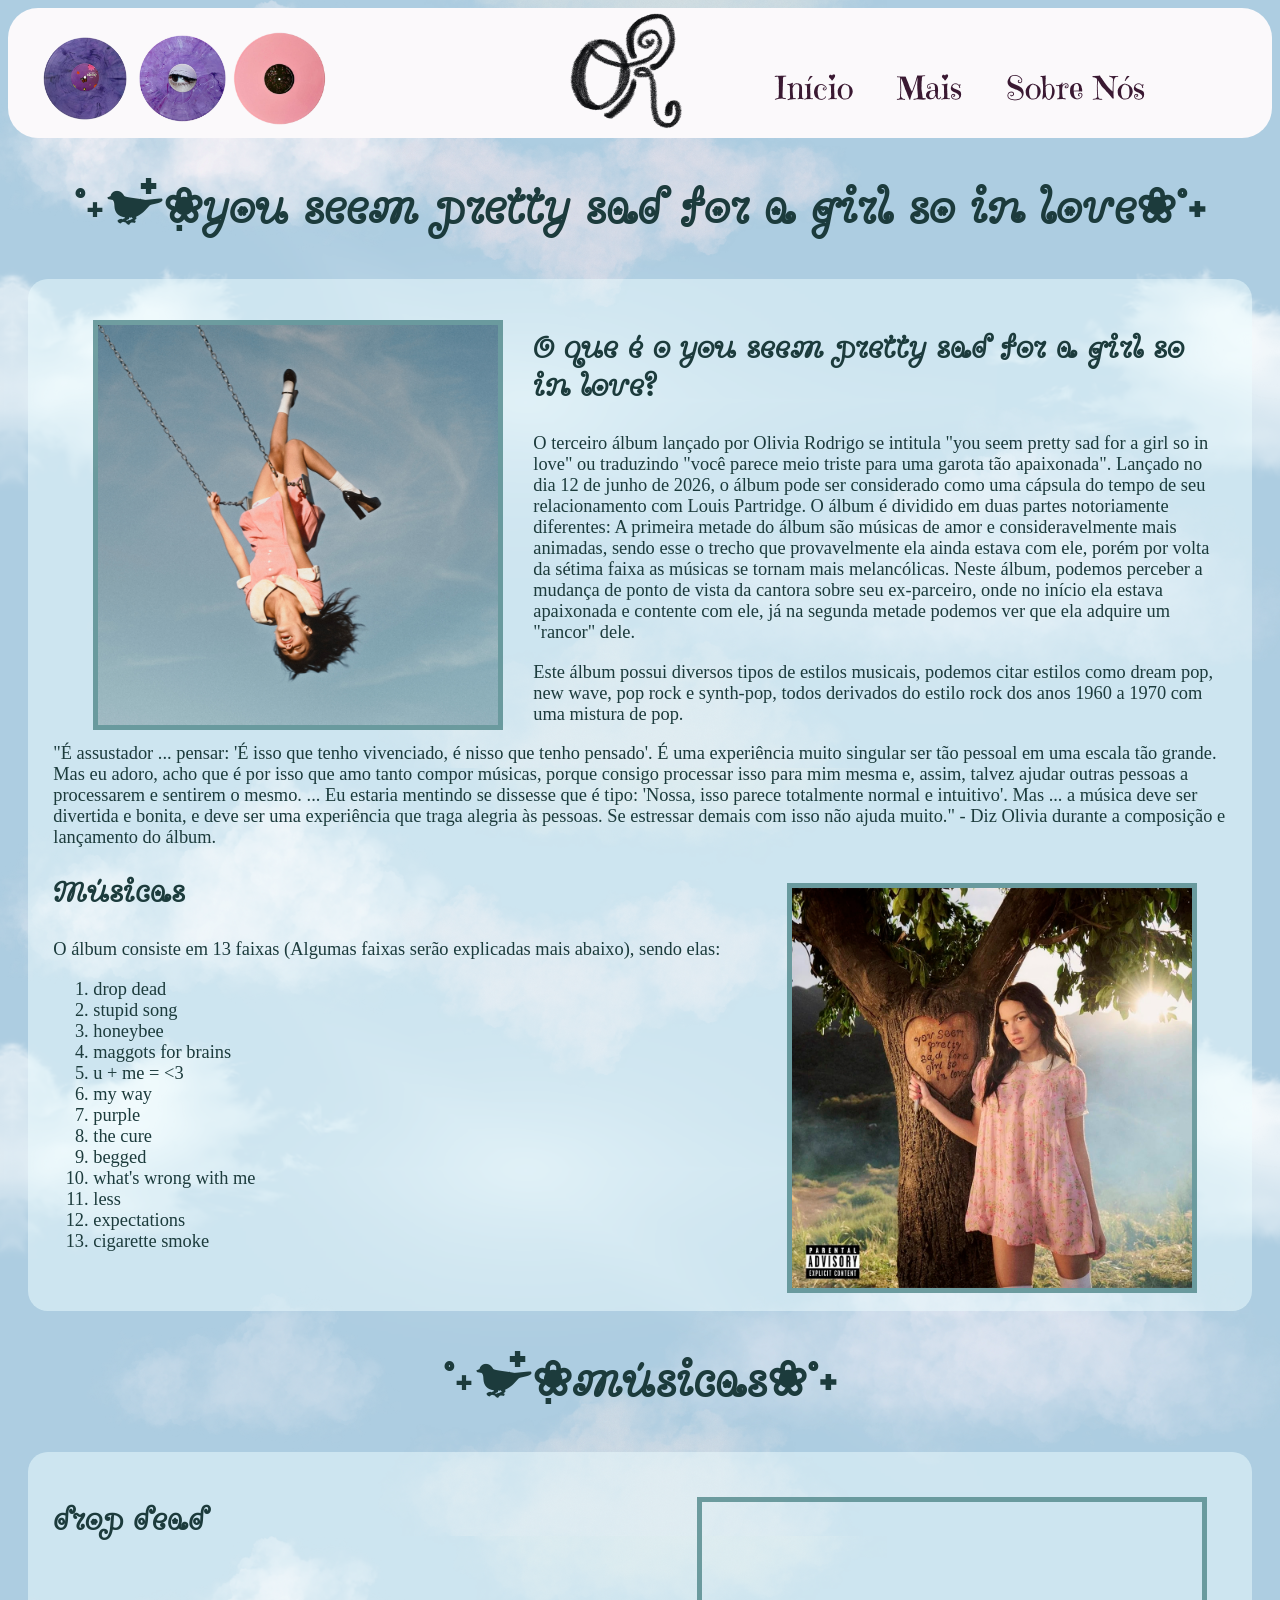
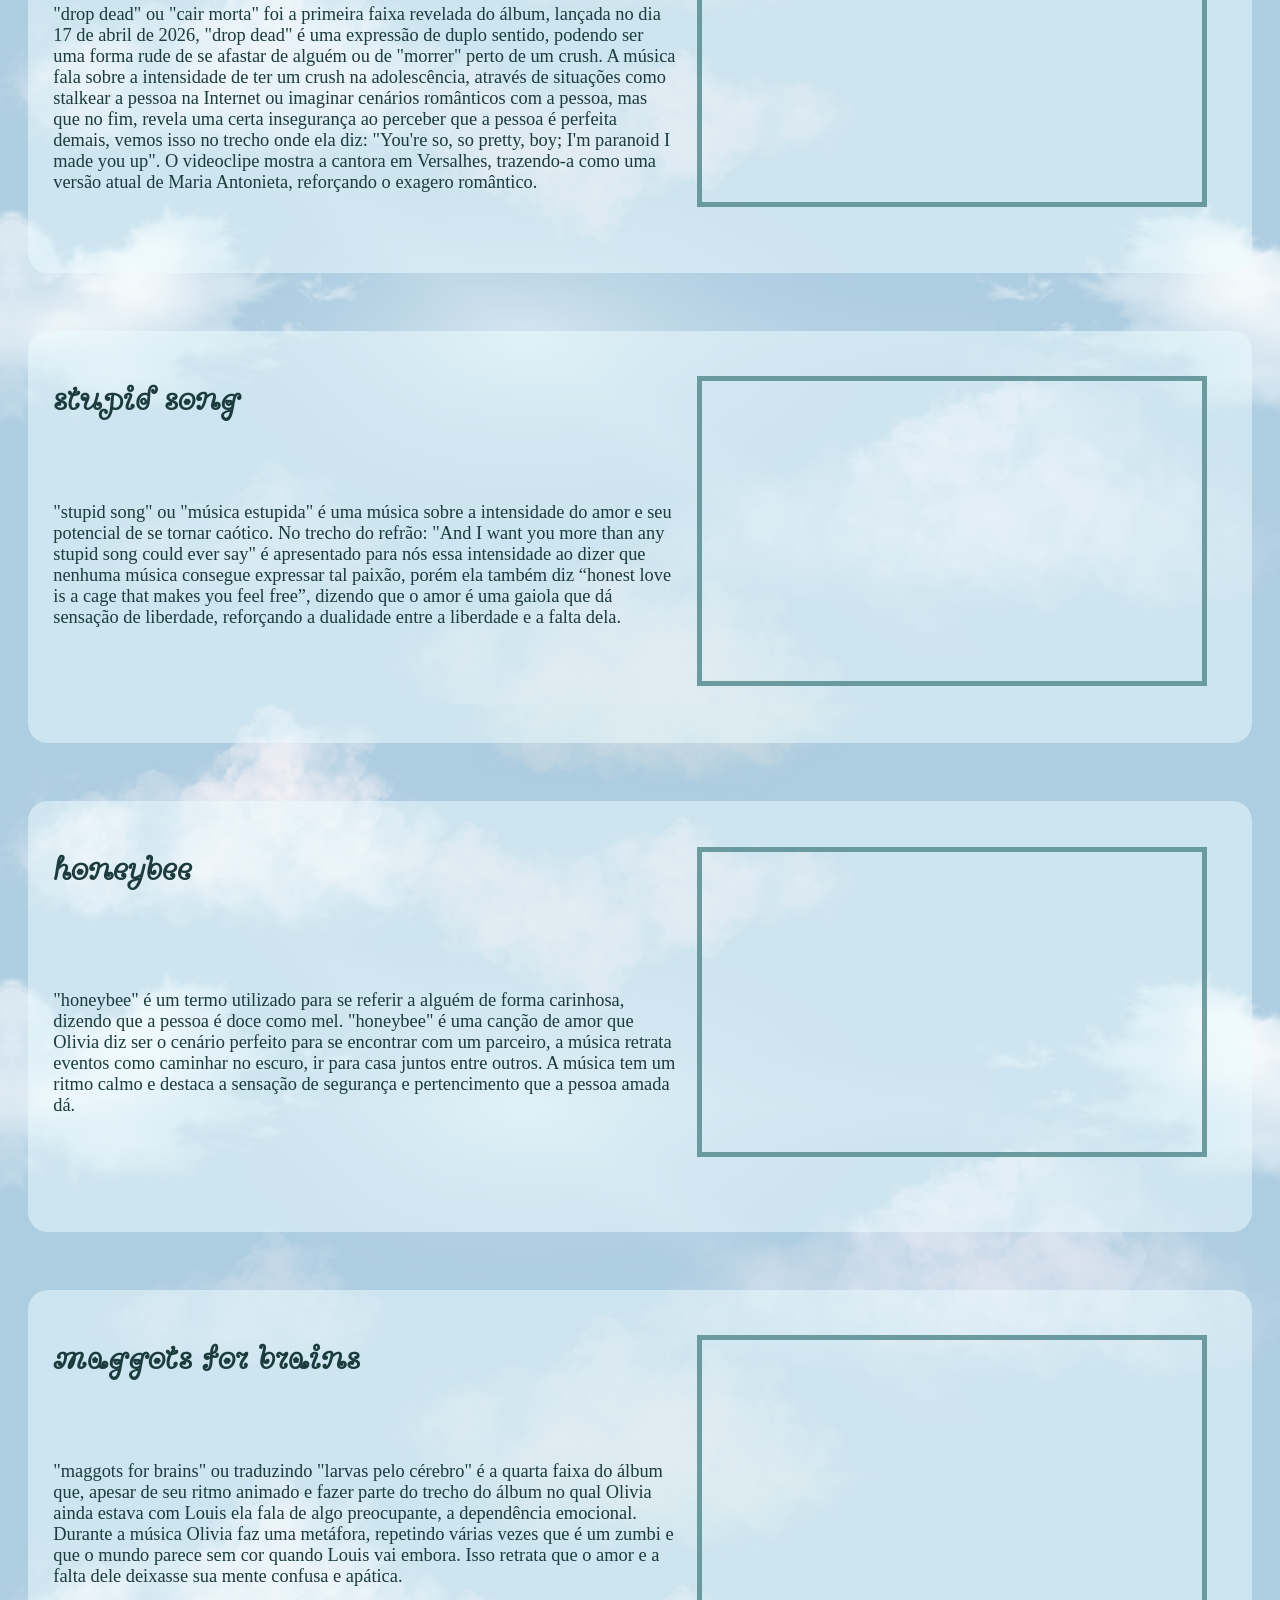
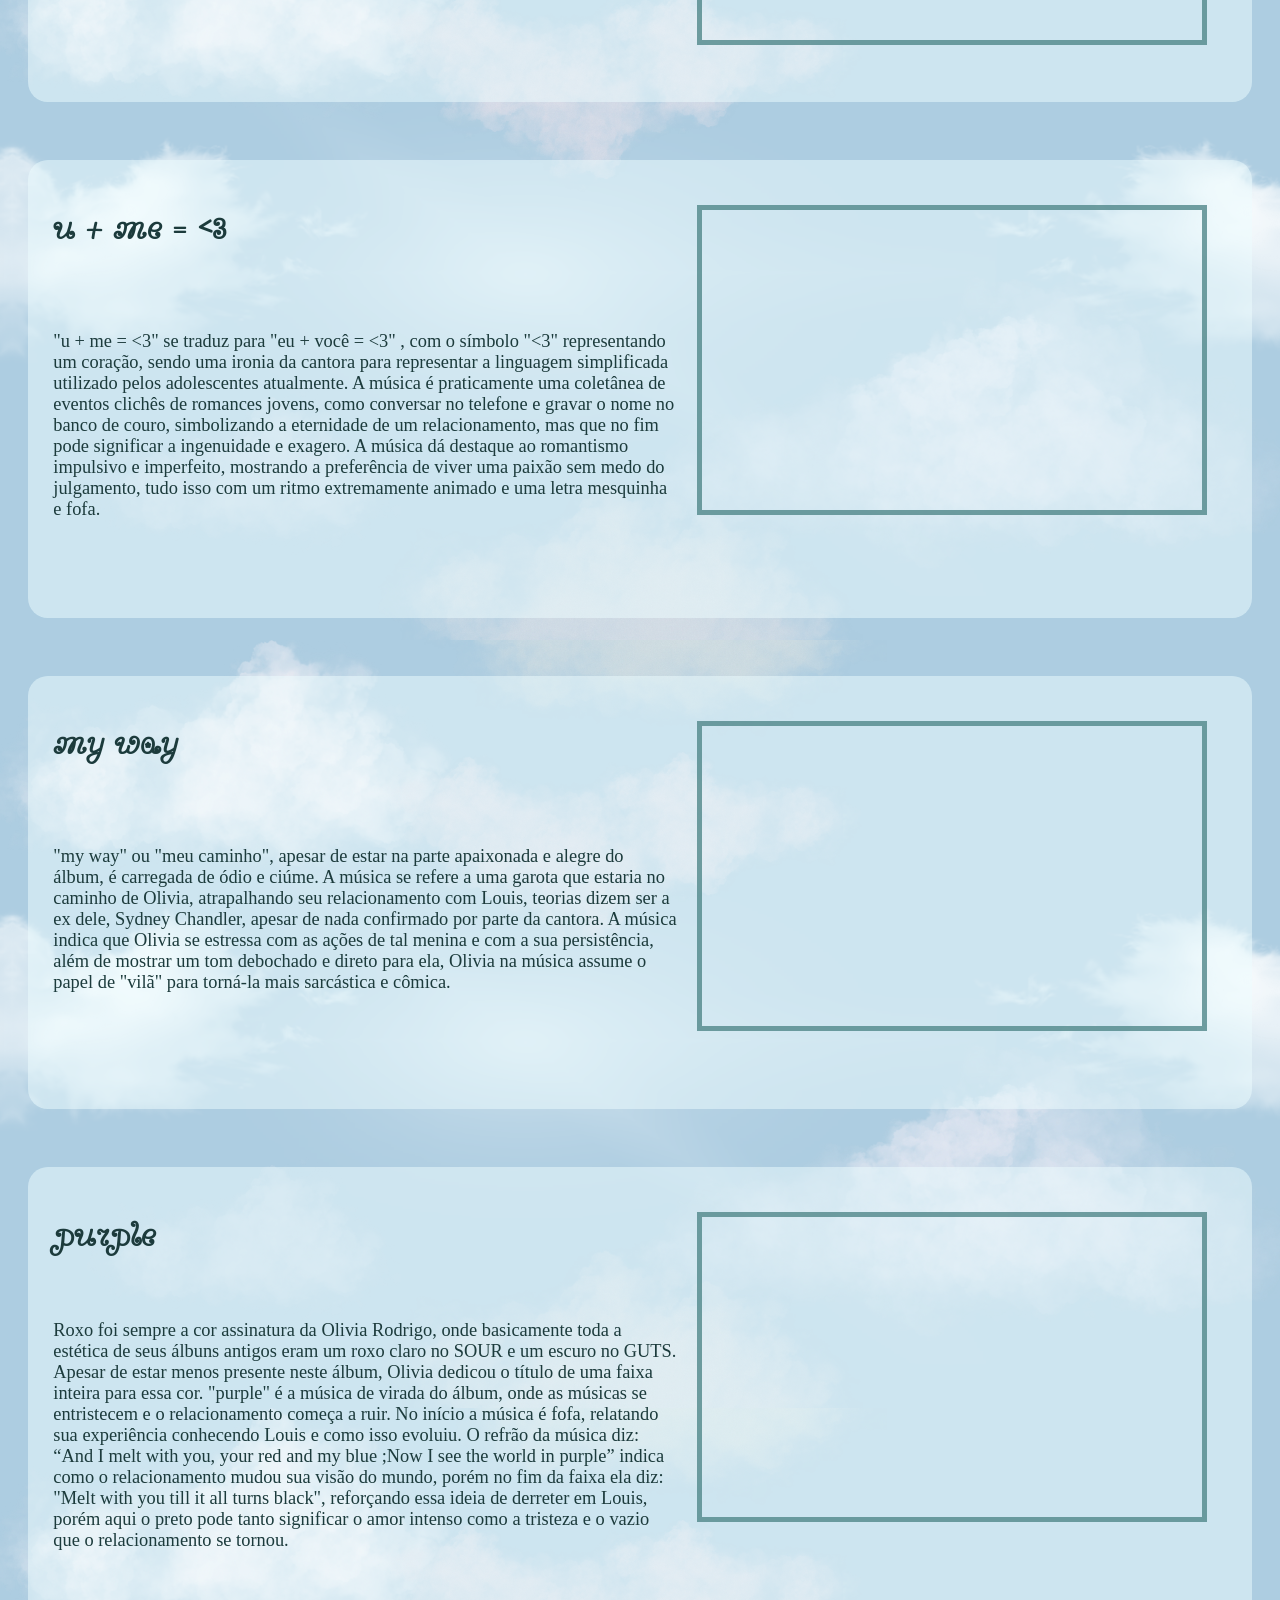
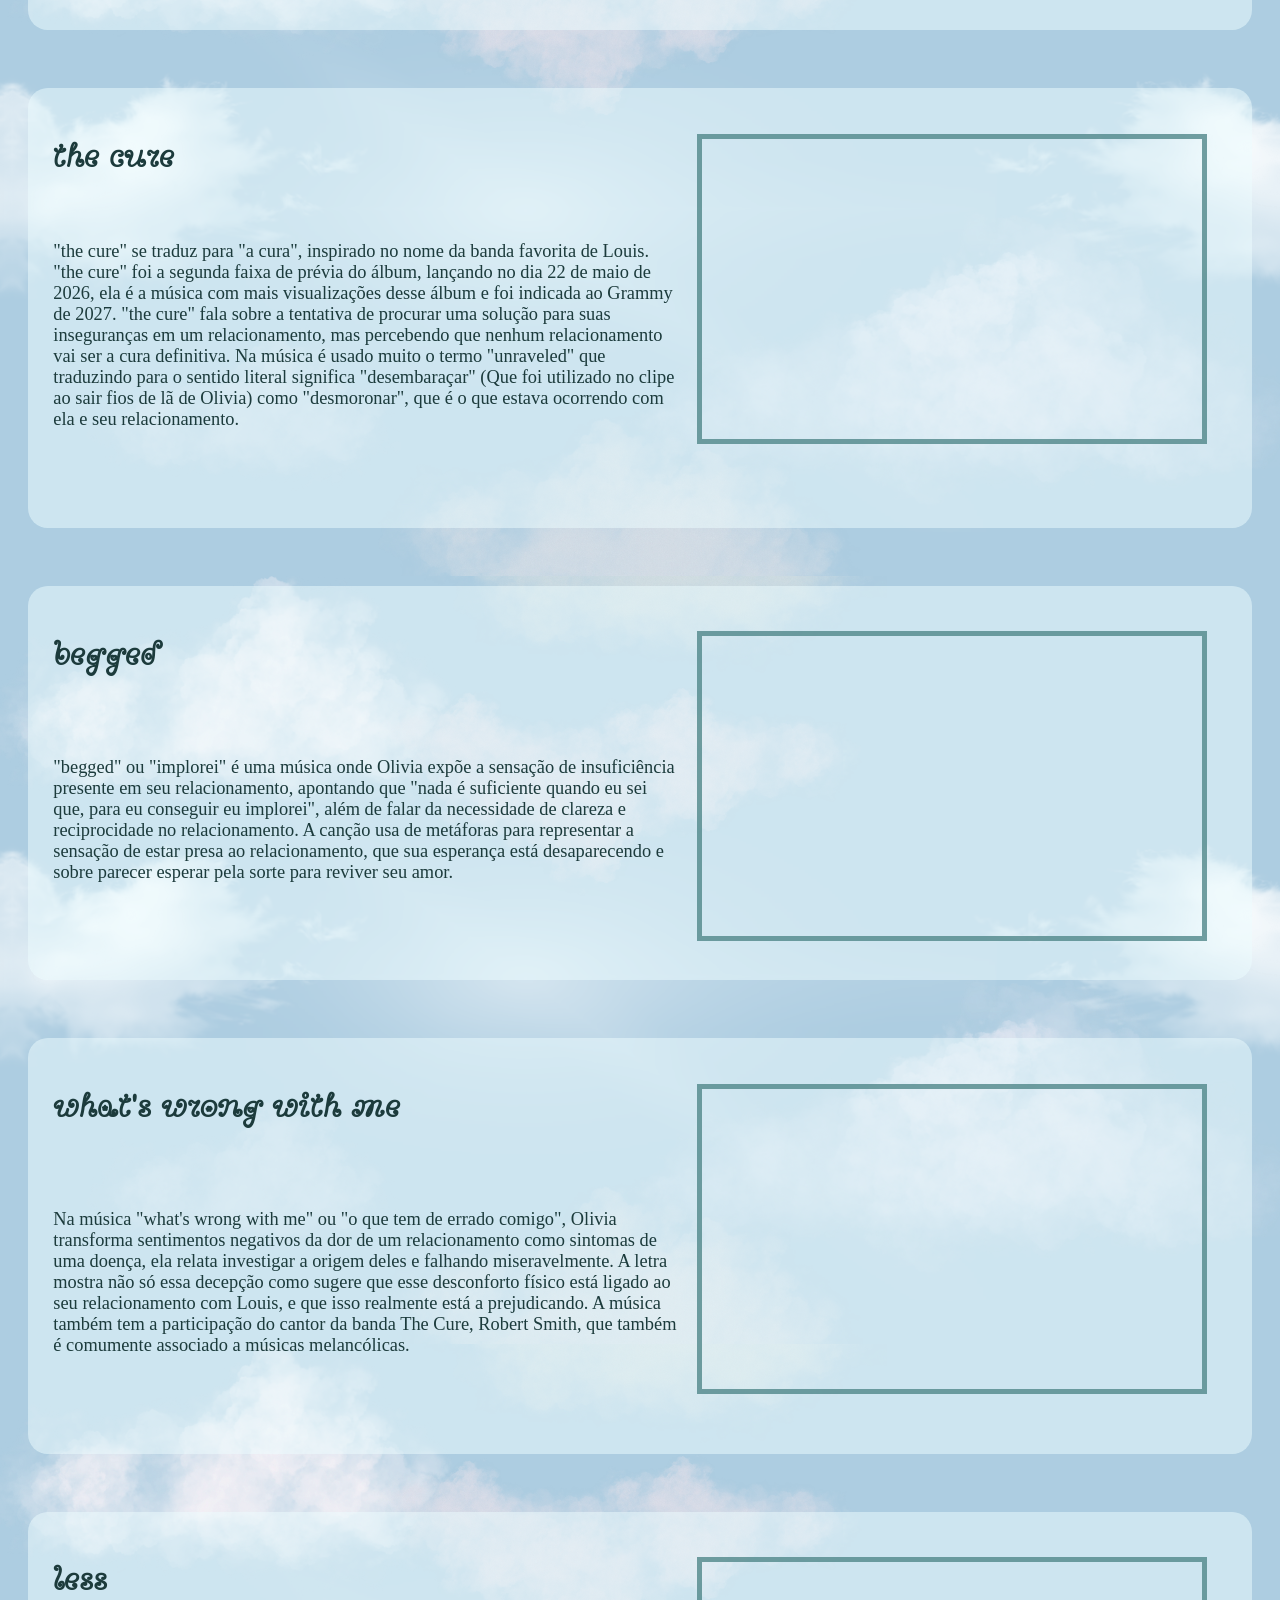
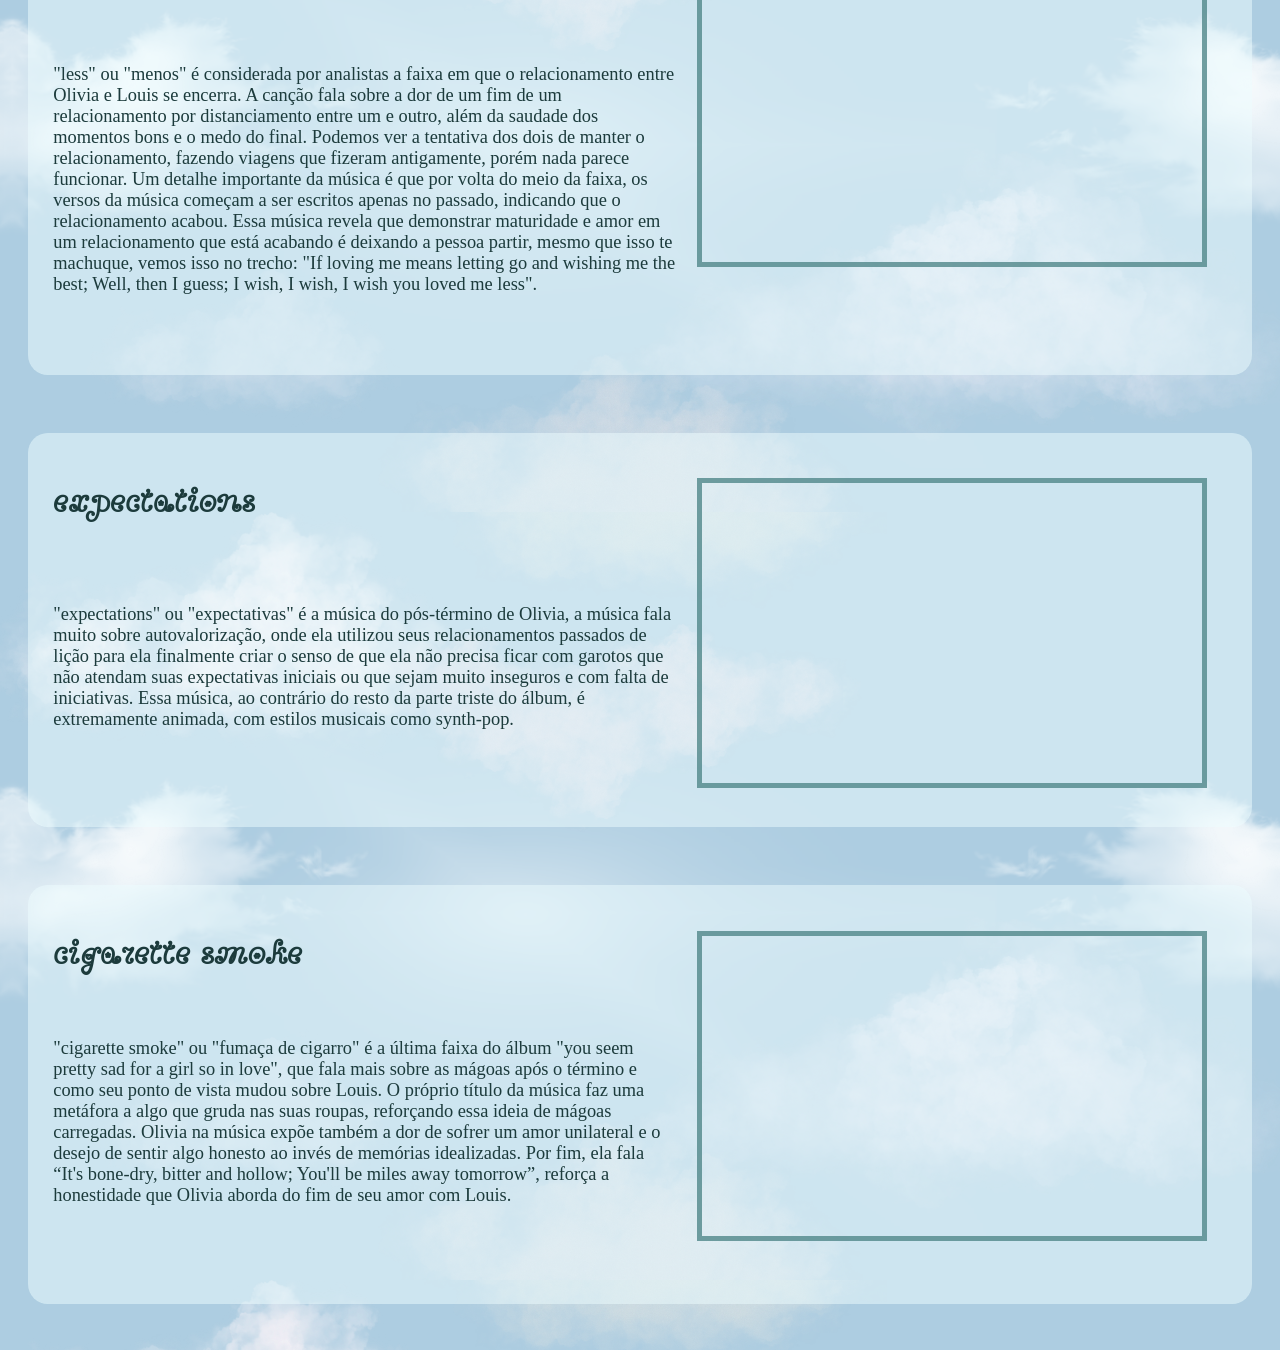
==== commit ebe8384a: "Músicas You seem... :)" ====
--- a/girllove.html
+++ b/girllove.html
@@ -130,181 +130,194 @@
 		</div>
 		<br>
 		<div class="texto">
-			<iframe width="500" height="300" src="https://www.youtube.com/embed/78wrful9cVU"
-				title="Olivia Rodrigo - drop dead (Official Music Video)" frameborder="0"
-				allow="accelerometer; autoplay; clipboard-write; encrypted-media; gyroscope; picture-in-picture; web-share"
-				referrerpolicy="strict-origin-when-cross-origin" allowfullscreen></iframe>
-			<h2>drop dead</h2>
-			<br>
-			<p>"drop dead" ou "cair morta" foi a primeira faixa revelada do álbum, lançada no dia 17 de abril de 2026,
-				"drop dead" é uma expressão de duplo sentido, podendo ser uma forma rude de se afastar de alguém ou de
-				"morrer" perto de um crush. A música fala sobre a intensidade de ter um crush na adolescência, através
-				de situações como stalkear a pessoa na Internet ou imaginar cenários românticos com a pessoa, mas que no
-				fim, revela uma certa insegurança ao perceber que a pessoa é perfeita demais, vemos isso no trecho onde
-				ela diz: "You're so, so pretty, boy; I'm paranoid I made you up". O videoclipe mostra a cantora em
-				Versalhes, trazendo-a como uma versão atual de Maria Antonieta, reforçando o exagero romântico. </p>
-			<br>
-			<br>
-		</div>
-		<br>
-		<div class="texto">
-			<iframe width="500" height="300" src="https://www.youtube.com/embed/78wrful9cVU"
-				title="Olivia Rodrigo - drop dead (Official Music Video)" frameborder="0"
-				allow="accelerometer; autoplay; clipboard-write; encrypted-media; gyroscope; picture-in-picture; web-share"
-				referrerpolicy="strict-origin-when-cross-origin" allowfullscreen></iframe>
-			<h2>drop dead</h2>
-			<br>
-			<p>"drop dead" ou "cair morta" foi a primeira faixa revelada do álbum, lançada no dia 17 de abril de 2026,
-				"drop dead" é uma expressão de duplo sentido, podendo ser uma forma rude de se afastar de alguém ou de
-				"morrer" perto de um crush. A música fala sobre a intensidade de ter um crush na adolescência, através
-				de situações como stalkear a pessoa na Internet ou imaginar cenários românticos com a pessoa, mas que no
-				fim, revela uma certa insegurança ao perceber que a pessoa é perfeita demais, vemos isso no trecho onde
-				ela diz: "You're so, so pretty, boy; I'm paranoid I made you up". O videoclipe mostra a cantora em
-				Versalhes, trazendo-a como uma versão atual de Maria Antonieta, reforçando o exagero romântico. </p>
-			<br>
-			<br>
-		</div>
-		<br>
-		<div class="texto">
-			<iframe width="500" height="300" src="https://www.youtube.com/embed/78wrful9cVU"
-				title="Olivia Rodrigo - drop dead (Official Music Video)" frameborder="0"
-				allow="accelerometer; autoplay; clipboard-write; encrypted-media; gyroscope; picture-in-picture; web-share"
-				referrerpolicy="strict-origin-when-cross-origin" allowfullscreen></iframe>
-			<h2>drop dead</h2>
-			<br>
-			<p>"drop dead" ou "cair morta" foi a primeira faixa revelada do álbum, lançada no dia 17 de abril de 2026,
-				"drop dead" é uma expressão de duplo sentido, podendo ser uma forma rude de se afastar de alguém ou de
-				"morrer" perto de um crush. A música fala sobre a intensidade de ter um crush na adolescência, através
-				de situações como stalkear a pessoa na Internet ou imaginar cenários românticos com a pessoa, mas que no
-				fim, revela uma certa insegurança ao perceber que a pessoa é perfeita demais, vemos isso no trecho onde
-				ela diz: "You're so, so pretty, boy; I'm paranoid I made you up". O videoclipe mostra a cantora em
-				Versalhes, trazendo-a como uma versão atual de Maria Antonieta, reforçando o exagero romântico. </p>
-			<br>
-			<br>
-		</div>
-		<br>
-		<div class="texto">
-			<iframe width="500" height="300" src="https://www.youtube.com/embed/78wrful9cVU"
-				title="Olivia Rodrigo - drop dead (Official Music Video)" frameborder="0"
-				allow="accelerometer; autoplay; clipboard-write; encrypted-media; gyroscope; picture-in-picture; web-share"
-				referrerpolicy="strict-origin-when-cross-origin" allowfullscreen></iframe>
-			<h2>drop dead</h2>
-			<br>
-			<p>"drop dead" ou "cair morta" foi a primeira faixa revelada do álbum, lançada no dia 17 de abril de 2026,
-				"drop dead" é uma expressão de duplo sentido, podendo ser uma forma rude de se afastar de alguém ou de
-				"morrer" perto de um crush. A música fala sobre a intensidade de ter um crush na adolescência, através
-				de situações como stalkear a pessoa na Internet ou imaginar cenários românticos com a pessoa, mas que no
-				fim, revela uma certa insegurança ao perceber que a pessoa é perfeita demais, vemos isso no trecho onde
-				ela diz: "You're so, so pretty, boy; I'm paranoid I made you up". O videoclipe mostra a cantora em
-				Versalhes, trazendo-a como uma versão atual de Maria Antonieta, reforçando o exagero romântico. </p>
-			<br>
-			<br>
-		</div>
-		<br>
-		<div class="texto">
-			<iframe width="500" height="300" src="https://www.youtube.com/embed/78wrful9cVU"
-				title="Olivia Rodrigo - drop dead (Official Music Video)" frameborder="0"
-				allow="accelerometer; autoplay; clipboard-write; encrypted-media; gyroscope; picture-in-picture; web-share"
-				referrerpolicy="strict-origin-when-cross-origin" allowfullscreen></iframe>
-			<h2>drop dead</h2>
-			<br>
-			<p>"drop dead" ou "cair morta" foi a primeira faixa revelada do álbum, lançada no dia 17 de abril de 2026,
-				"drop dead" é uma expressão de duplo sentido, podendo ser uma forma rude de se afastar de alguém ou de
-				"morrer" perto de um crush. A música fala sobre a intensidade de ter um crush na adolescência, através
-				de situações como stalkear a pessoa na Internet ou imaginar cenários românticos com a pessoa, mas que no
-				fim, revela uma certa insegurança ao perceber que a pessoa é perfeita demais, vemos isso no trecho onde
-				ela diz: "You're so, so pretty, boy; I'm paranoid I made you up". O videoclipe mostra a cantora em
-				Versalhes, trazendo-a como uma versão atual de Maria Antonieta, reforçando o exagero romântico. </p>
-			<br>
-			<br>
-		</div>
-		<br>
-		<div class="texto">
-			<iframe width="500" height="300" src="https://www.youtube.com/embed/78wrful9cVU"
-				title="Olivia Rodrigo - drop dead (Official Music Video)" frameborder="0"
-				allow="accelerometer; autoplay; clipboard-write; encrypted-media; gyroscope; picture-in-picture; web-share"
-				referrerpolicy="strict-origin-when-cross-origin" allowfullscreen></iframe>
-			<h2>drop dead</h2>
-			<br>
-			<p>"drop dead" ou "cair morta" foi a primeira faixa revelada do álbum, lançada no dia 17 de abril de 2026,
-				"drop dead" é uma expressão de duplo sentido, podendo ser uma forma rude de se afastar de alguém ou de
-				"morrer" perto de um crush. A música fala sobre a intensidade de ter um crush na adolescência, através
-				de situações como stalkear a pessoa na Internet ou imaginar cenários românticos com a pessoa, mas que no
-				fim, revela uma certa insegurança ao perceber que a pessoa é perfeita demais, vemos isso no trecho onde
-				ela diz: "You're so, so pretty, boy; I'm paranoid I made you up". O videoclipe mostra a cantora em
-				Versalhes, trazendo-a como uma versão atual de Maria Antonieta, reforçando o exagero romântico. </p>
-			<br>
-			<br>
-		</div>
-		<br>
-		<div class="texto">
-			<iframe width="500" height="300" src="https://www.youtube.com/embed/78wrful9cVU"
-				title="Olivia Rodrigo - drop dead (Official Music Video)" frameborder="0"
-				allow="accelerometer; autoplay; clipboard-write; encrypted-media; gyroscope; picture-in-picture; web-share"
-				referrerpolicy="strict-origin-when-cross-origin" allowfullscreen></iframe>
-			<h2>drop dead</h2>
-			<br>
-			<p>"drop dead" ou "cair morta" foi a primeira faixa revelada do álbum, lançada no dia 17 de abril de 2026,
-				"drop dead" é uma expressão de duplo sentido, podendo ser uma forma rude de se afastar de alguém ou de
-				"morrer" perto de um crush. A música fala sobre a intensidade de ter um crush na adolescência, através
-				de situações como stalkear a pessoa na Internet ou imaginar cenários românticos com a pessoa, mas que no
-				fim, revela uma certa insegurança ao perceber que a pessoa é perfeita demais, vemos isso no trecho onde
-				ela diz: "You're so, so pretty, boy; I'm paranoid I made you up". O videoclipe mostra a cantora em
-				Versalhes, trazendo-a como uma versão atual de Maria Antonieta, reforçando o exagero romântico. </p>
-			<br>
-			<br>
-		</div>
-		<br>
-		<div class="texto">
-			<iframe width="500" height="300" src="https://www.youtube.com/embed/78wrful9cVU"
-				title="Olivia Rodrigo - drop dead (Official Music Video)" frameborder="0"
-				allow="accelerometer; autoplay; clipboard-write; encrypted-media; gyroscope; picture-in-picture; web-share"
-				referrerpolicy="strict-origin-when-cross-origin" allowfullscreen></iframe>
-			<h2>drop dead</h2>
-			<br>
-			<p>"drop dead" ou "cair morta" foi a primeira faixa revelada do álbum, lançada no dia 17 de abril de 2026,
-				"drop dead" é uma expressão de duplo sentido, podendo ser uma forma rude de se afastar de alguém ou de
-				"morrer" perto de um crush. A música fala sobre a intensidade de ter um crush na adolescência, através
-				de situações como stalkear a pessoa na Internet ou imaginar cenários românticos com a pessoa, mas que no
-				fim, revela uma certa insegurança ao perceber que a pessoa é perfeita demais, vemos isso no trecho onde
-				ela diz: "You're so, so pretty, boy; I'm paranoid I made you up". O videoclipe mostra a cantora em
-				Versalhes, trazendo-a como uma versão atual de Maria Antonieta, reforçando o exagero romântico. </p>
-			<br>
-			<br>
-		</div>
-		<br>
-		<div class="texto">
-			<iframe width="500" height="300" src="https://www.youtube.com/embed/78wrful9cVU"
-				title="Olivia Rodrigo - drop dead (Official Music Video)" frameborder="0"
-				allow="accelerometer; autoplay; clipboard-write; encrypted-media; gyroscope; picture-in-picture; web-share"
-				referrerpolicy="strict-origin-when-cross-origin" allowfullscreen></iframe>
-			<h2>drop dead</h2>
-			<br>
-			<p>"drop dead" ou "cair morta" foi a primeira faixa revelada do álbum, lançada no dia 17 de abril de 2026,
-				"drop dead" é uma expressão de duplo sentido, podendo ser uma forma rude de se afastar de alguém ou de
-				"morrer" perto de um crush. A música fala sobre a intensidade de ter um crush na adolescência, através
-				de situações como stalkear a pessoa na Internet ou imaginar cenários românticos com a pessoa, mas que no
-				fim, revela uma certa insegurança ao perceber que a pessoa é perfeita demais, vemos isso no trecho onde
-				ela diz: "You're so, so pretty, boy; I'm paranoid I made you up". O videoclipe mostra a cantora em
-				Versalhes, trazendo-a como uma versão atual de Maria Antonieta, reforçando o exagero romântico. </p>
-			<br>
-			<br>
-		</div>
-		<br>
-		<div class="texto">
-			<iframe width="500" height="300" src="https://www.youtube.com/embed/78wrful9cVU"
-				title="Olivia Rodrigo - drop dead (Official Music Video)" frameborder="0"
-				allow="accelerometer; autoplay; clipboard-write; encrypted-media; gyroscope; picture-in-picture; web-share"
-				referrerpolicy="strict-origin-when-cross-origin" allowfullscreen></iframe>
-			<h2>drop dead</h2>
-			<br>
-			<p>"drop dead" ou "cair morta" foi a primeira faixa revelada do álbum, lançada no dia 17 de abril de 2026,
-				"drop dead" é uma expressão de duplo sentido, podendo ser uma forma rude de se afastar de alguém ou de
-				"morrer" perto de um crush. A música fala sobre a intensidade de ter um crush na adolescência, através
-				de situações como stalkear a pessoa na Internet ou imaginar cenários românticos com a pessoa, mas que no
-				fim, revela uma certa insegurança ao perceber que a pessoa é perfeita demais, vemos isso no trecho onde
-				ela diz: "You're so, so pretty, boy; I'm paranoid I made you up". O videoclipe mostra a cantora em
-				Versalhes, trazendo-a como uma versão atual de Maria Antonieta, reforçando o exagero romântico. </p>
+			<iframe width="500" height="300" src="https://www.youtube.com/embed/lwiQSOaI_XE"
+				title="Olivia Rodrigo - maggots for brains (Lyric Video)" frameborder="0"
+				allow="accelerometer; autoplay; clipboard-write; encrypted-media; gyroscope; picture-in-picture; web-share"
+				referrerpolicy="strict-origin-when-cross-origin" allowfullscreen></iframe>
+			<h2>maggots for brains</h2>
+			<br>
+			<br>
+			<p>"maggots for brains" ou traduzindo "larvas pelo cérebro" é a quarta faixa do álbum que, apesar de seu
+				ritmo animado e fazer parte do trecho do álbum no qual Olivia ainda estava com Louis ela fala de algo
+				preocupante, a dependência emocional. Durante a música Olivia faz uma metáfora, repetindo várias vezes
+				que é um zumbi e que o mundo parece sem cor quando Louis vai embora. Isso retrata que o amor e a falta
+				dele deixasse sua mente confusa e apática. </p>
+			<br>
+			<br>
+			<br>
+			<br>
+		</div>
+		<br>
+		<div class="texto">
+			<iframe width="500" height="300" src="https://www.youtube.com/embed/p-YnaSsGsPU"
+				title="Olivia Rodrigo - u + me = 🩷 (Lyric Video)" frameborder="0"
+				allow="accelerometer; autoplay; clipboard-write; encrypted-media; gyroscope; picture-in-picture; web-share"
+				referrerpolicy="strict-origin-when-cross-origin" allowfullscreen></iframe>
+			<h2>u + me = &lt;3</h2>
+			<br>
+			<br>
+			<p>"u + me = &lt;3" se traduz para "eu + você = &lt;3" , com o símbolo "&lt;3" representando um coração,
+				sendo uma ironia da cantora para representar a linguagem simplificada utilizado pelos adolescentes
+				atualmente.
+				A música é praticamente uma coletânea de eventos clichês de romances jovens, como conversar no
+				telefone e gravar o nome no banco de couro, simbolizando a eternidade de um relacionamento, mas que
+				no fim pode significar a ingenuidade e exagero. A música dá destaque ao romantismo impulsivo e
+				imperfeito, mostrando a preferência de viver uma paixão sem medo do julgamento, tudo isso com um
+				ritmo extremamente animado e uma letra mesquinha e fofa. </p>
+			<br>
+			<br>
+			<br>
+		</div>
+		<br>
+		<div class="texto">
+			<iframe width="500" height="300" src="https://www.youtube.com/embed/aSWBaZi7UYc"
+				title="Olivia Rodrigo - my way (Lyric Video)" frameborder="0"
+				allow="accelerometer; autoplay; clipboard-write; encrypted-media; gyroscope; picture-in-picture; web-share"
+				referrerpolicy="strict-origin-when-cross-origin" allowfullscreen></iframe>
+			<h2>my way</h2>
+			<br>
+			<br>
+			<p>"my way" ou "meu caminho", apesar de estar na parte apaixonada e alegre do álbum, é carregada de ódio e
+				ciúme. A música se refere a uma garota que estaria no caminho de Olivia, atrapalhando seu relacionamento
+				com Louis, teorias dizem ser a ex dele, Sydney Chandler, apesar de nada confirmado por parte da cantora.
+				A música indica que Olivia se estressa com as ações de tal menina e com a sua persistência, além de
+				mostrar um tom debochado e direto para ela, Olivia na música assume o papel de "vilã" para torná-la mais
+				sarcástica e cômica. </p>
+			<br>
+			<br>
+			<br>
+			<br>
+		</div>
+		<br>
+		<div class="texto">
+			<iframe width="500" height="300" src="https://www.youtube.com/embed/nXIXeFgBAa8"
+				title="Olivia Rodrigo - purple (Lyric Video)" frameborder="0"
+				allow="accelerometer; autoplay; clipboard-write; encrypted-media; gyroscope; picture-in-picture; web-share"
+				referrerpolicy="strict-origin-when-cross-origin" allowfullscreen></iframe>
+			<h2>purple</h2>
+			<br>
+			<p>Roxo foi sempre a cor assinatura da Olivia Rodrigo, onde basicamente toda a estética de seus álbuns
+				antigos eram um roxo claro no SOUR e um escuro no GUTS. Apesar de estar menos presente neste álbum,
+				Olivia dedicou o título de uma faixa inteira para essa cor. "purple" é a música de virada do álbum, onde
+				as músicas se entristecem e o relacionamento começa a ruir. No início a música é fofa, relatando sua
+				experiência conhecendo Louis e como isso evoluiu. O refrão da música diz: “And I melt with you, your red
+				and my blue ;Now I see the world in purple” indica como o relacionamento mudou sua visão do mundo, porém
+				no fim da faixa ela diz: "Melt with you till it all turns black", reforçando essa ideia de derreter em
+				Louis, porém aqui o preto pode tanto significar o amor intenso como a tristeza e o vazio que o
+				relacionamento se tornou. </p>
+			<br>
+			<br>
+		</div>
+		<br>
+		<div class="texto">
+			<iframe width="500" height="300" src="https://www.youtube.com/embed/B402rKl4bUg?si=W7M_aVBfVCrMcmcZ"
+				title="YouTube video player" frameborder="0"
+				allow="accelerometer; autoplay; clipboard-write; encrypted-media; gyroscope; picture-in-picture; web-share"
+				referrerpolicy="strict-origin-when-cross-origin" allowfullscreen></iframe>
+			<h2>the cure</h2>
+			<br>
+			<p>"the cure" se traduz para "a cura", inspirado no nome da banda favorita de Louis. "the cure" foi a
+				segunda faixa de prévia do álbum, lançando no dia 22 de maio de 2026, ela é a música com mais
+				visualizações desse álbum e foi indicada ao Grammy de 2027. "the cure" fala sobre a tentativa de
+				procurar uma solução para suas inseguranças em um relacionamento, mas percebendo que nenhum
+				relacionamento vai ser a cura definitiva. Na música é usado muito o termo "unraveled" que traduzindo
+				para o sentido literal significa "desembaraçar" (Que foi utilizado no clipe ao sair fios de lã de
+				Olivia) como "desmoronar", que é o que estava ocorrendo com ela e seu relacionamento. </p>
+			<br>
+			<br>
+			<br>
+		</div>
+		<br>
+		<div class="texto">
+			<iframe width="500" height="300" src="https://www.youtube.com/embed/NmGGDYyJ8tU"
+				title="Olivia Rodrigo - Begged (Lyric Video)" frameborder="0"
+				allow="accelerometer; autoplay; clipboard-write; encrypted-media; gyroscope; picture-in-picture; web-share"
+				referrerpolicy="strict-origin-when-cross-origin" allowfullscreen></iframe>
+			<h2>begged</h2>
+			<br>
+			<br>
+			<p>"begged" ou "implorei" é uma música onde Olivia expõe a sensação de insuficiência presente em seu
+				relacionamento, apontando que "nada é suficiente quando eu sei que, para eu conseguir eu implorei", além
+				de falar da necessidade de clareza e reciprocidade no relacionamento. A canção usa de metáforas para
+				representar a sensação de estar presa ao relacionamento, que sua esperança está desaparecendo e sobre
+				parecer esperar pela sorte para reviver seu amor. </p>
+			<br>
+			<br>
+			<br>
+		</div>
+		<br>
+		<div class="texto">
+			<iframe width="500" height="300" src="https://www.youtube.com/embed/oOEGRpfitAg"
+				title="Olivia Rodrigo, Robert Smith - what’s wrong with me (Lyric Video)" frameborder="0"
+				allow="accelerometer; autoplay; clipboard-write; encrypted-media; gyroscope; picture-in-picture; web-share"
+				referrerpolicy="strict-origin-when-cross-origin" allowfullscreen></iframe>
+			<h2>what's wrong with me</h2>
+			<br>
+			<br>
+			<p>Na música "what's wrong with me" ou "o que tem de errado comigo", Olivia transforma sentimentos negativos
+				da dor de um relacionamento como sintomas de uma doença, ela relata investigar a origem deles e falhando
+				miseravelmente. A letra mostra não só essa decepção como sugere que esse desconforto físico está ligado
+				ao seu relacionamento com Louis, e que isso realmente está a prejudicando. A música também tem a
+				participação do cantor da banda The Cure, Robert Smith, que também é comumente associado a músicas
+				melancólicas. </p>
+			<br>
+			<br>
+			<br>
+		</div>
+		<br>
+		<div class="texto">
+			<iframe width="500" height="300" src="https://www.youtube.com/embed/Z4BGtpcp1Jg"
+				title="Olivia Rodrigo - less (Lyric Video)" frameborder="0"
+				allow="accelerometer; autoplay; clipboard-write; encrypted-media; gyroscope; picture-in-picture; web-share"
+				referrerpolicy="strict-origin-when-cross-origin" allowfullscreen></iframe>
+			<h2>less</h2>
+			<br>
+			<p>"less" ou "menos" é considerada por analistas a faixa em que o relacionamento entre Olivia e Louis se
+				encerra. A canção fala sobre a dor de um fim de um relacionamento por distanciamento entre um e outro,
+				além da saudade dos momentos bons e o medo do final. Podemos ver a tentativa dos dois de manter o
+				relacionamento, fazendo viagens que fizeram antigamente, porém nada parece funcionar. Um detalhe
+				importante da música é que por volta do meio da faixa, os versos da música começam a ser escritos apenas
+				no passado, indicando que o relacionamento acabou. Essa música revela que demonstrar maturidade e amor
+				em um relacionamento que está acabando é deixando a pessoa partir, mesmo que isso te machuque, vemos
+				isso no trecho: "If loving me means letting go and wishing me the best; Well, then I guess; I wish, I
+				wish, I wish you loved me less". </p>
+			<br>
+			<br>
+		</div>
+		<br>
+		<div class="texto">
+			<iframe width="500" height="300" src="https://www.youtube.com/embed/nBv5BzFpvvE"
+				title="Olivia Rodrigo - expectations (Lyric Video)" frameborder="0"
+				allow="accelerometer; autoplay; clipboard-write; encrypted-media; gyroscope; picture-in-picture; web-share"
+				referrerpolicy="strict-origin-when-cross-origin" allowfullscreen></iframe>
+			<h2>expectations</h2>
+			<br>
+			<br>
+			<p>"expectations" ou "expectativas" é a música do pós-término de Olivia, a música fala muito sobre
+				autovalorização, onde ela utilizou seus relacionamentos passados de lição para ela finalmente criar o
+				senso de que ela não precisa ficar com garotos que não atendam suas expectativas iniciais ou que sejam
+				muito inseguros e com falta de iniciativas. Essa música, ao contrário do resto da parte triste do álbum,
+				é extremamente animada, com estilos musicais como synth-pop. </p>
+			<br>
+			<br>
+			<br>
+		</div>
+		<br>
+		<div class="texto">
+			<iframe width="500" height="300" src="https://www.youtube.com/embed/mA9HZEJfmGw"
+				title="Olivia Rodrigo - cigarette smoke (Lyric Video)" frameborder="0"
+				allow="accelerometer; autoplay; clipboard-write; encrypted-media; gyroscope; picture-in-picture; web-share"
+				referrerpolicy="strict-origin-when-cross-origin" allowfullscreen></iframe>
+			<h2>cigarette smoke</h2>
+			<br>
+			<p>"cigarette smoke" ou "fumaça de cigarro" é a última faixa do álbum "you seem pretty sad for a girl so in
+				love", que fala mais sobre as mágoas após o término e como seu ponto de vista mudou sobre Louis. O
+				próprio título da música faz uma metáfora a algo que gruda nas suas roupas, reforçando essa ideia de
+				mágoas carregadas. Olivia na música expõe também a dor de sofrer um amor unilateral e o desejo de sentir
+				algo honesto ao invés de memórias idealizadas. Por fim, ela fala “It's bone-dry, bitter and hollow;
+				You'll be miles away tomorrow”, reforça a honestidade que Olivia aborda do fim de seu amor com Louis.
+			</p>
+			<br>
 			<br>
 			<br>
 		</div>
--- a/estilosgirllove.css
+++ b/estilosgirllove.css
@@ -69,7 +69,7 @@
 iframe{
     float:right;
     margin: 20px;
-    border: solid 5px rgba(63, 60, 95, 0.8);
+    border: solid 5px rgba(80, 136, 138, 0.8);
 }
 p{
     font-size: 115%;
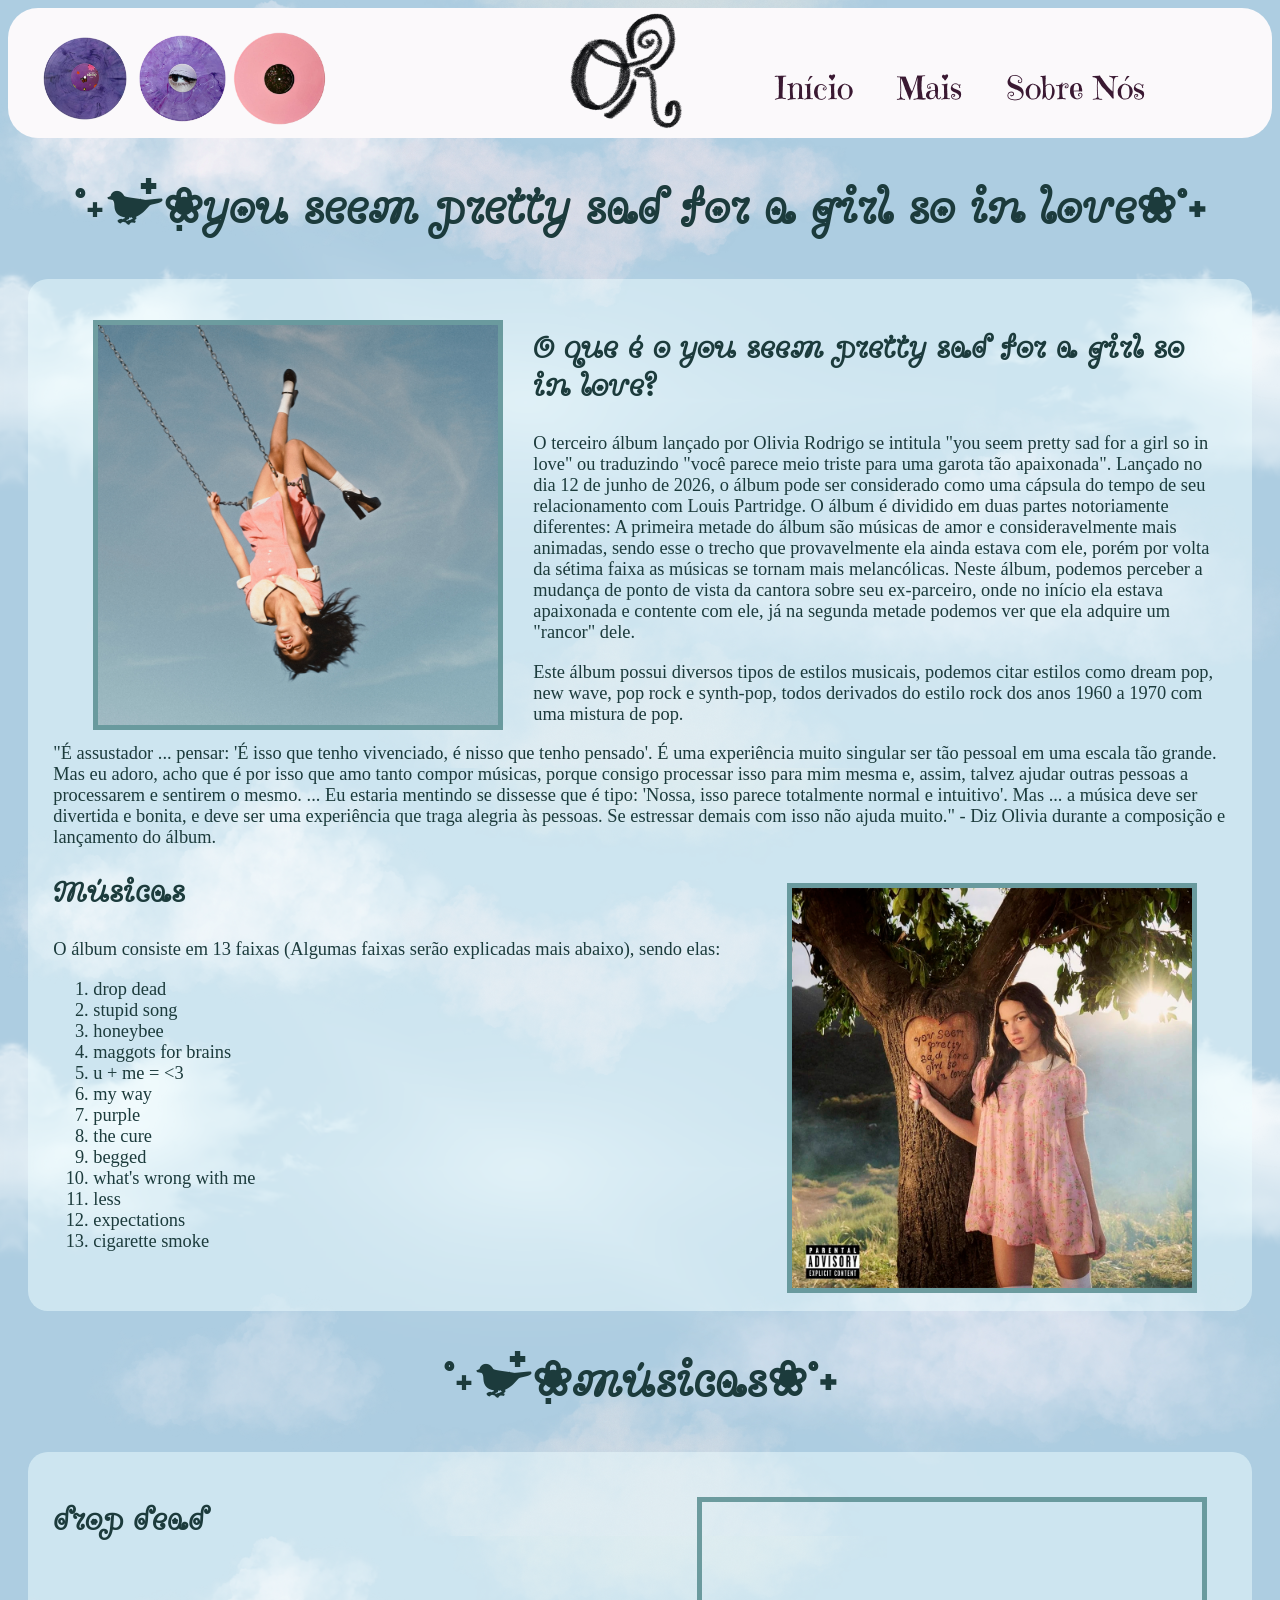
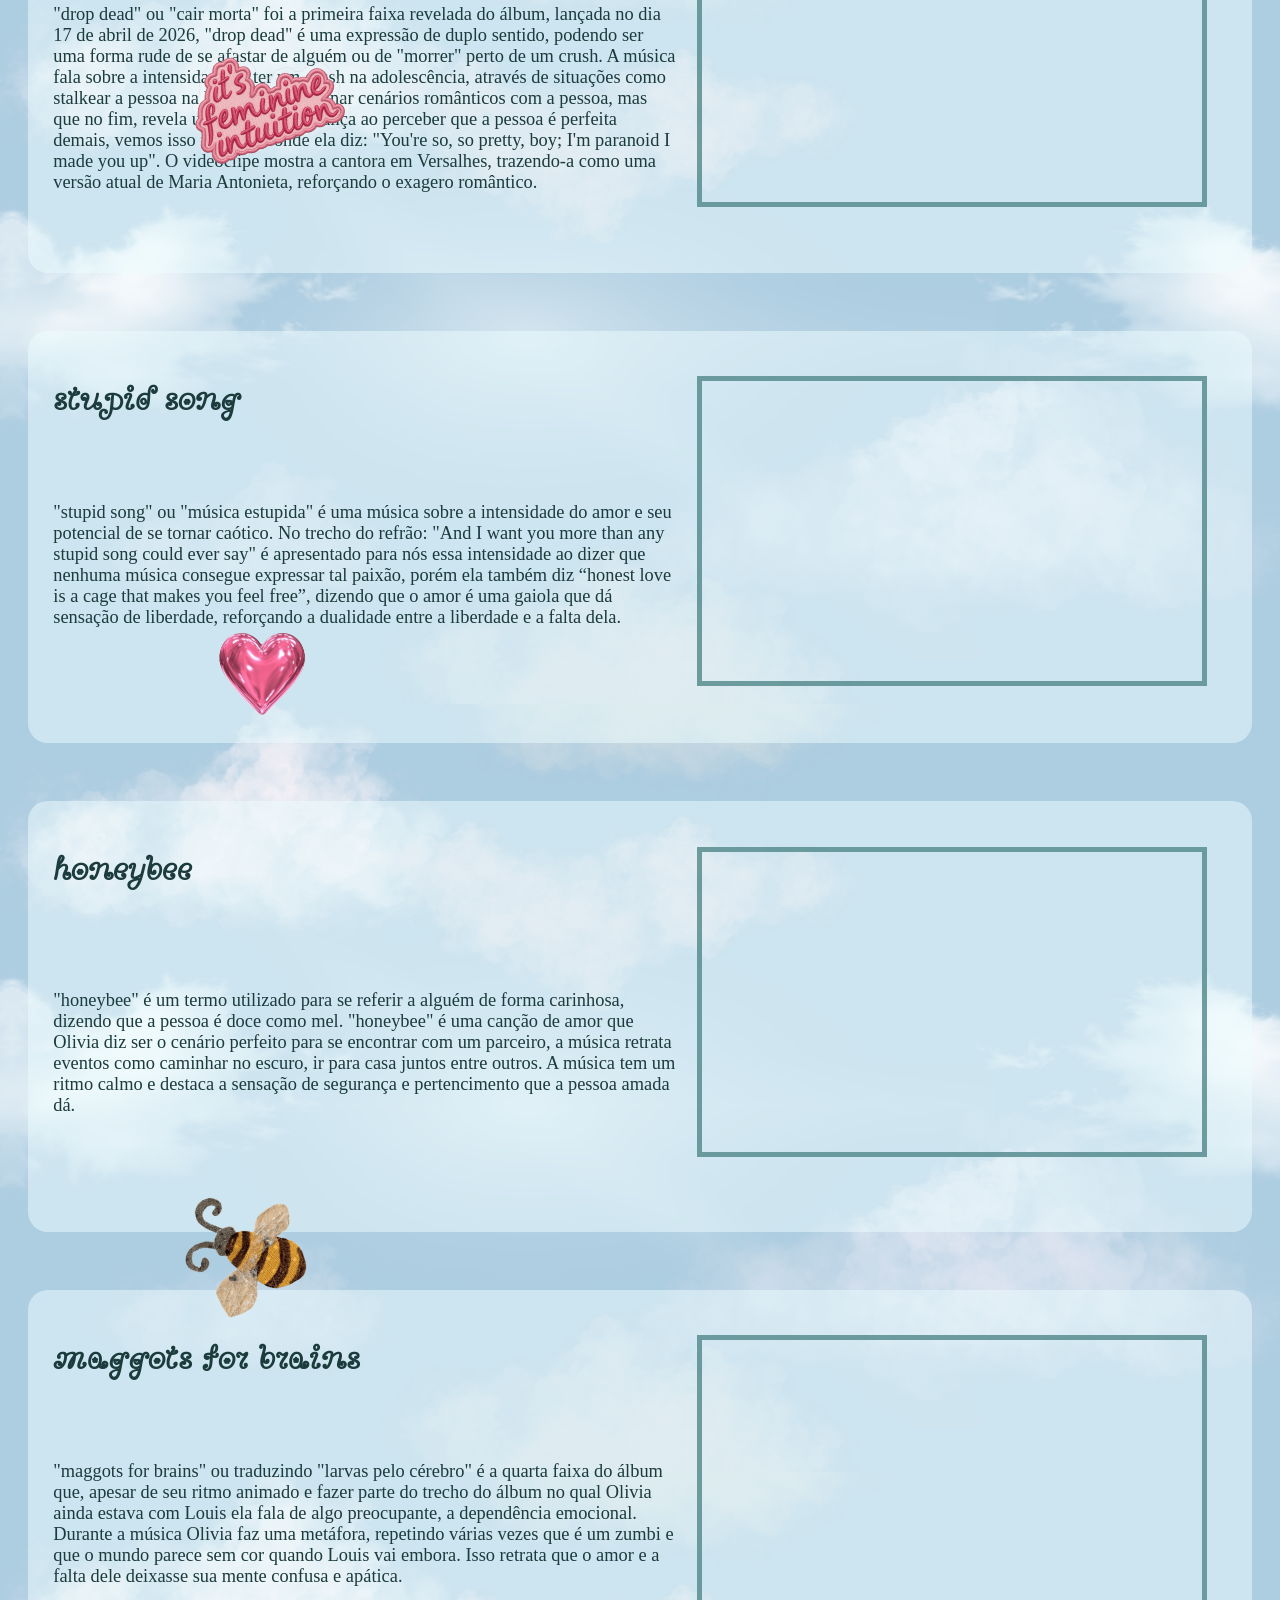
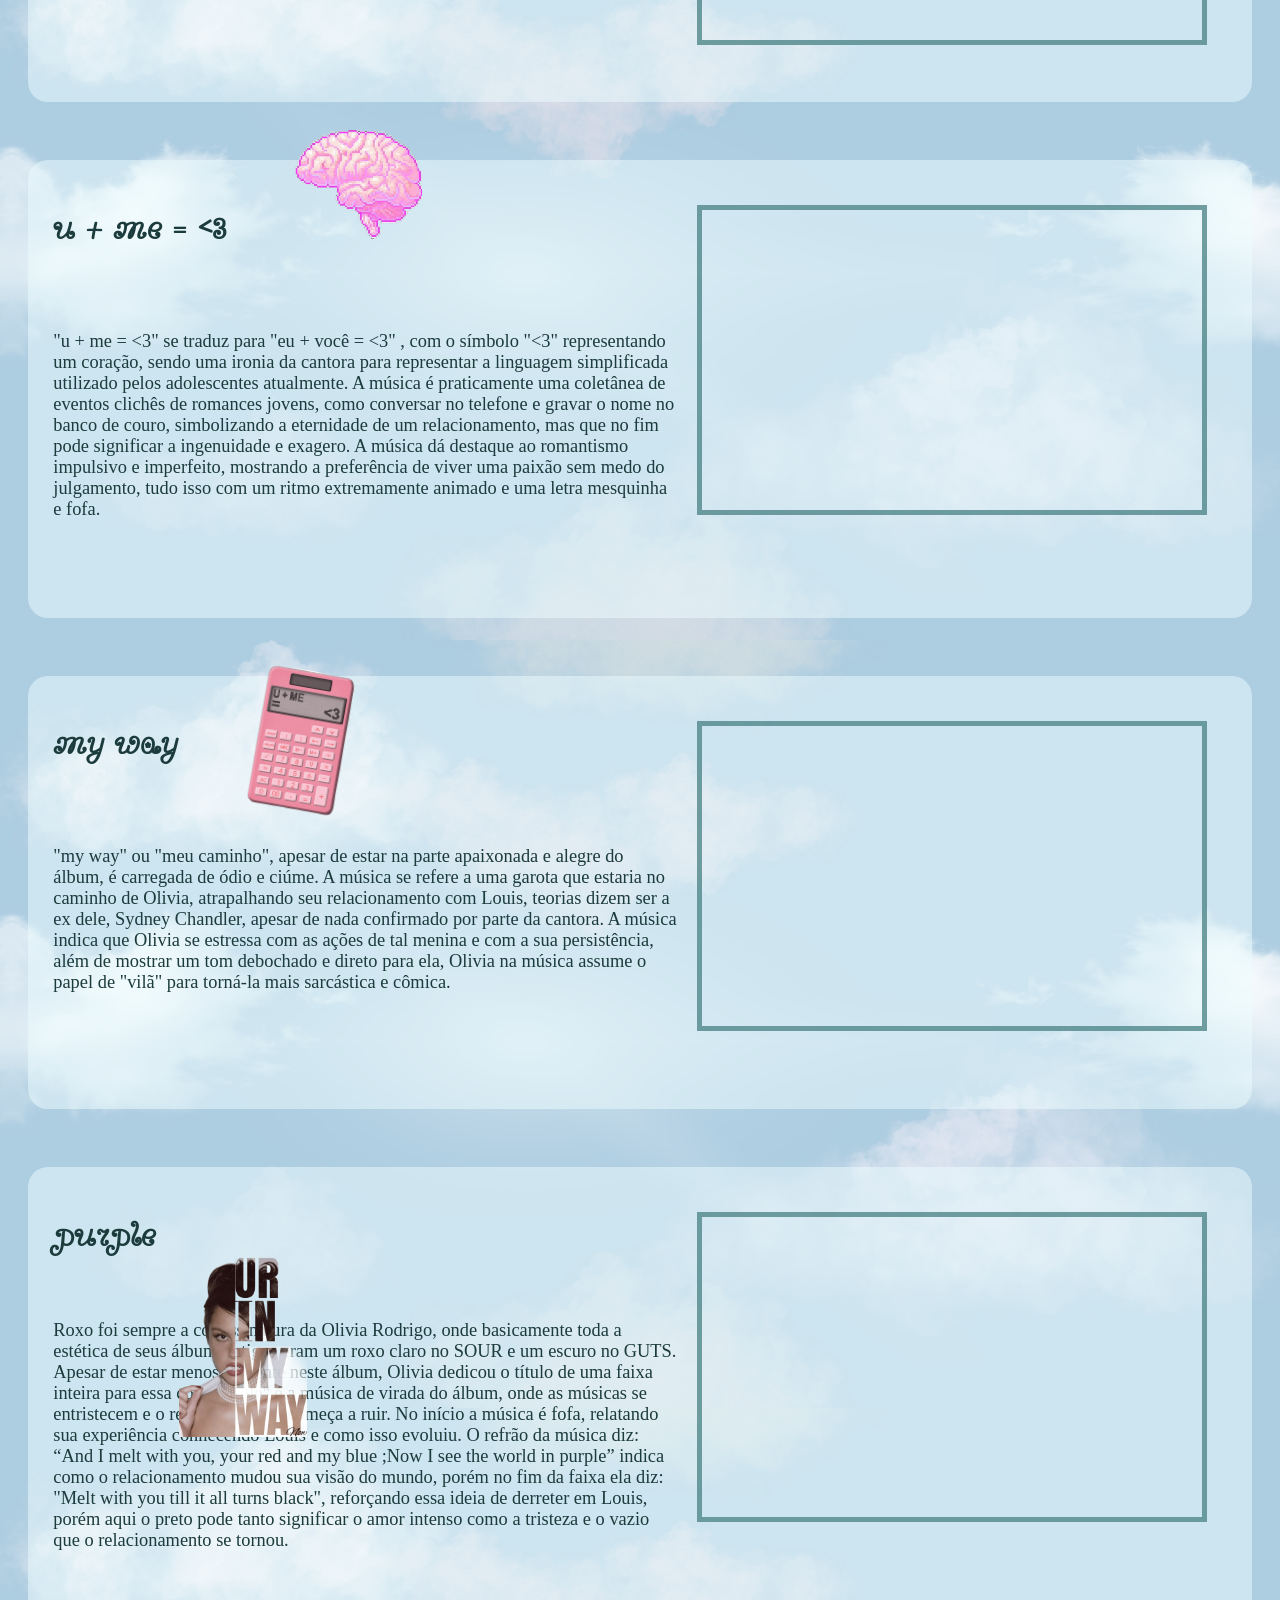
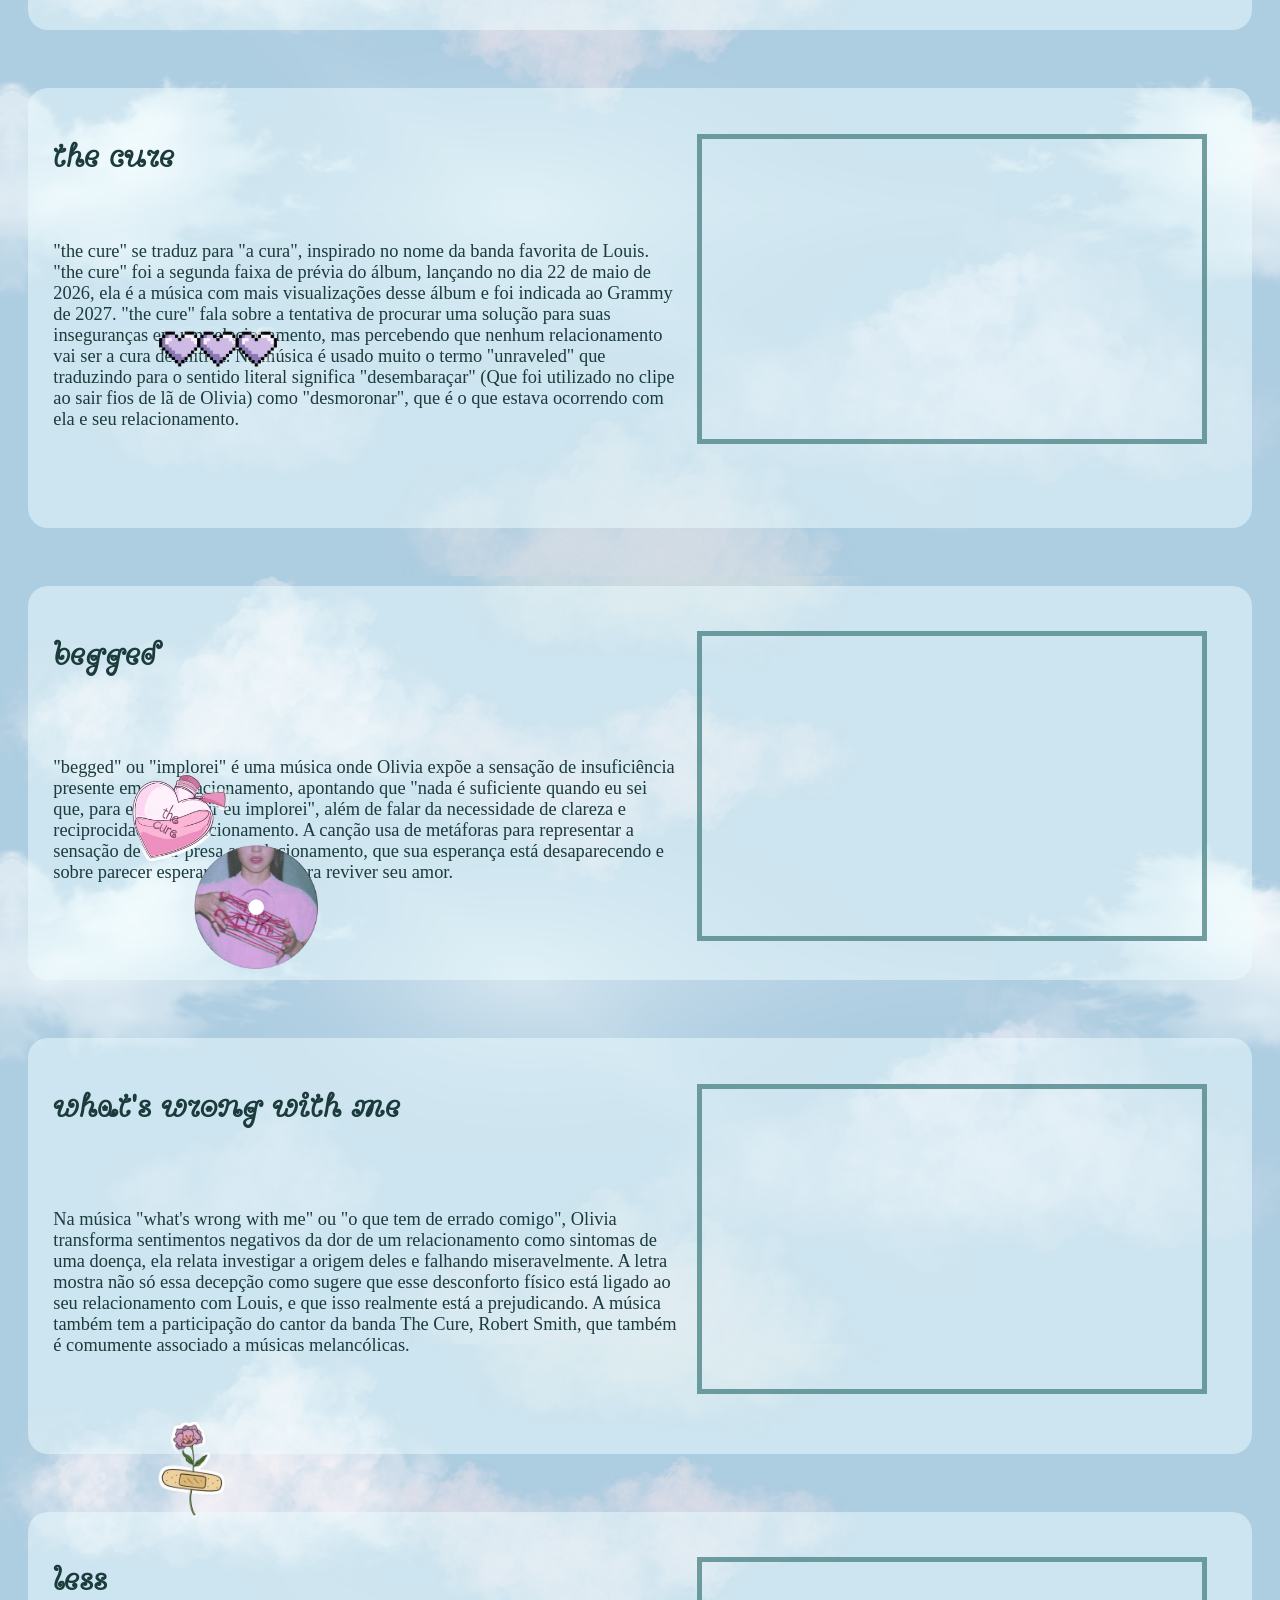
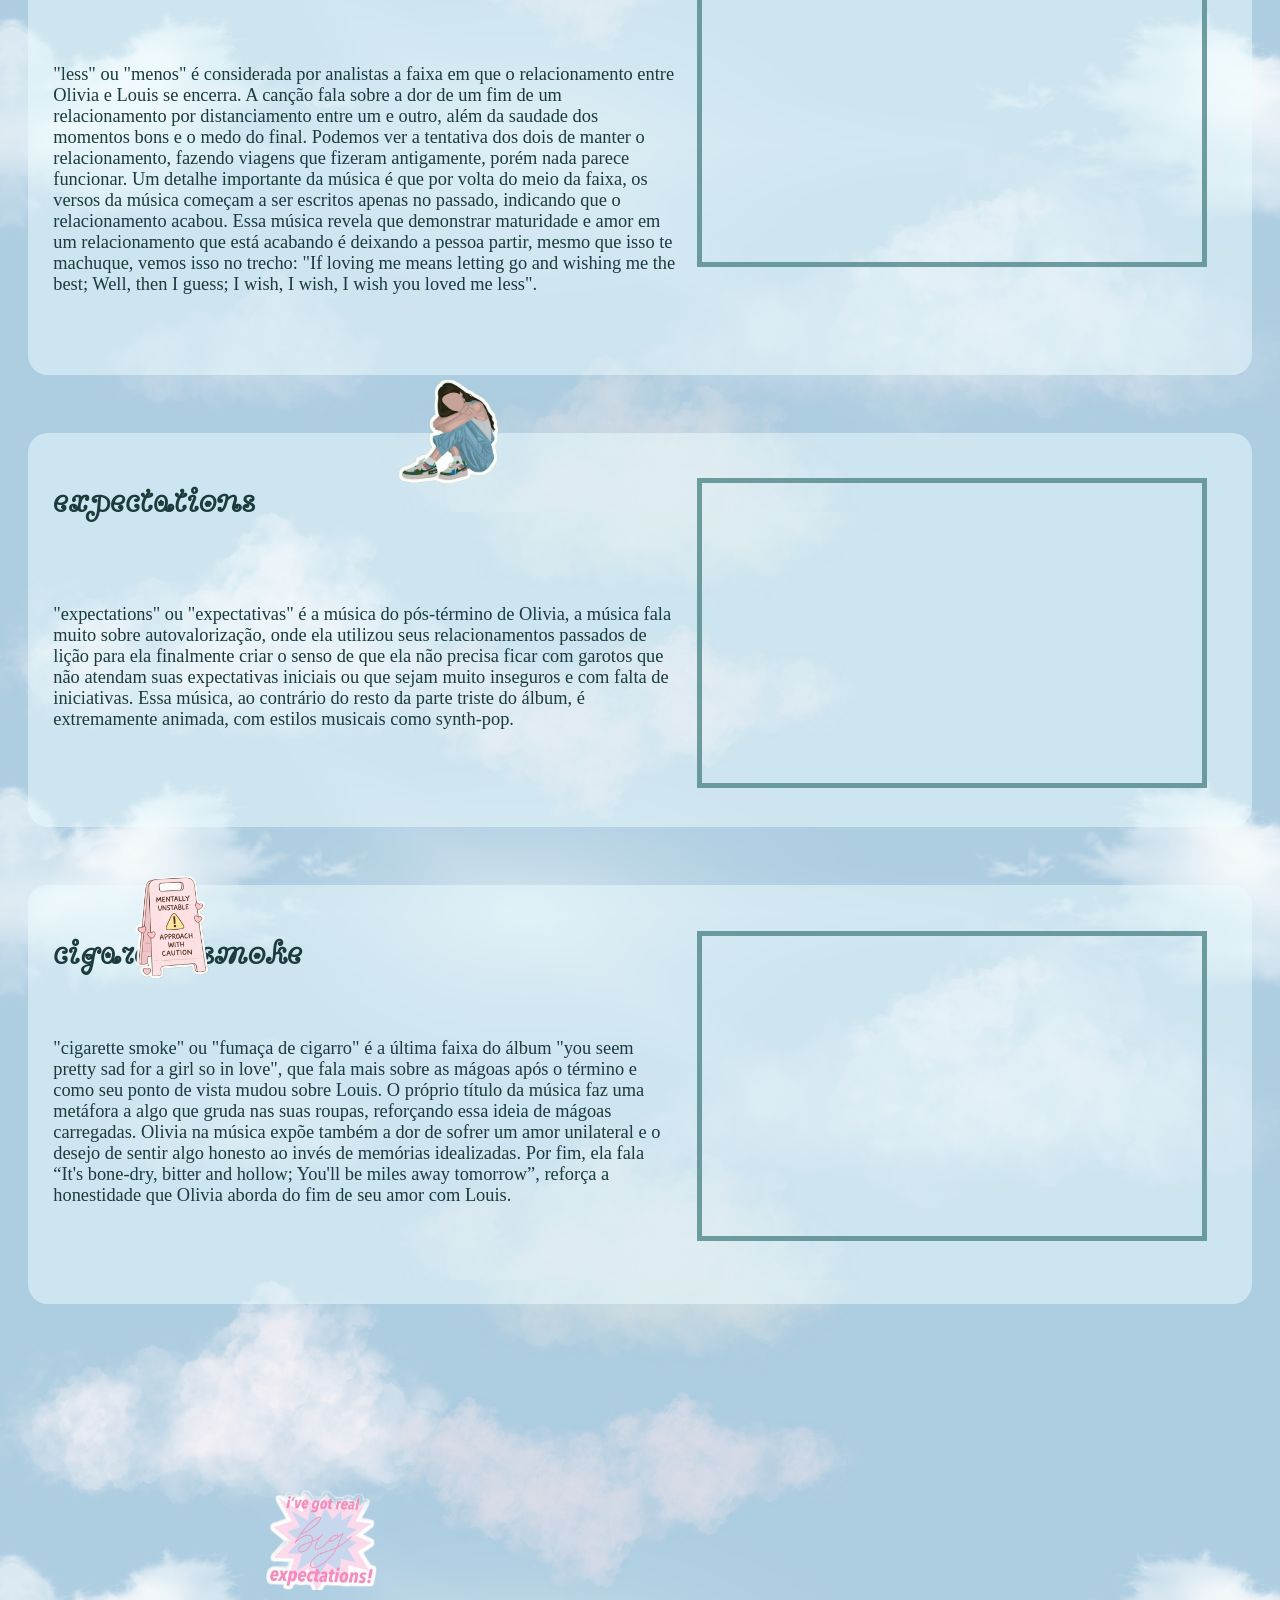
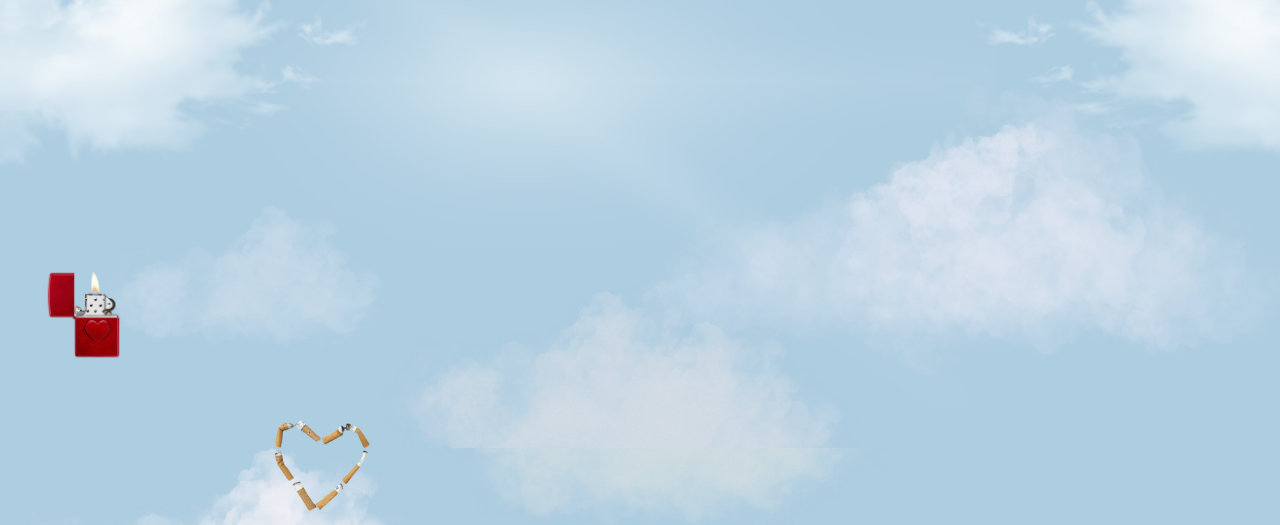
==== commit a0c8d655: "retoques finais <3" ====
--- a/girllove.html
+++ b/girllove.html
@@ -90,6 +90,7 @@
 			<br>
 			<br>
 		</div>
+		<img class="drop" src="img/drop.png" alt="drop dead" width="15%">
 		<br>
 		<div class="texto">
 			<iframe width="500" height="300" src="https://www.youtube.com/embed/Rt9tW3cMLhI"
@@ -109,6 +110,7 @@
 			<br>
 			<br>
 		</div>
+		<img class="heart" src="img/heart.png" alt="stupid song" width="15%">
 		<br>
 		<div class="texto">
 			<iframe width="500" height="300" src="https://www.youtube.com/embed/60rlboK94mE"
@@ -128,6 +130,7 @@
 			<br>
 			<br>
 		</div>
+		<img class="honey" src="img/Honeybee.png" alt="honeybee" width="10%">
 		<br>
 		<div class="texto">
 			<iframe width="500" height="300" src="https://www.youtube.com/embed/lwiQSOaI_XE"
@@ -147,6 +150,7 @@
 			<br>
 			<br>
 		</div>
+		<img class="maggots" src="img/brain.png" alt="maggots for brains" width="10%">
 		<br>
 		<div class="texto">
 			<iframe width="500" height="300" src="https://www.youtube.com/embed/p-YnaSsGsPU"
@@ -168,6 +172,7 @@
 			<br>
 			<br>
 		</div>
+		<img class="uandme" src="img/u+me.png" alt="u+me" width="7%">
 		<br>
 		<div class="texto">
 			<iframe width="500" height="300" src="https://www.youtube.com/embed/aSWBaZi7UYc"
@@ -188,6 +193,7 @@
 			<br>
 			<br>
 		</div>
+		<img class="myway" src="img/my way.png" alt="myway" width="10%">
 		<br>
 		<div class="texto">
 			<iframe width="500" height="300" src="https://www.youtube.com/embed/nXIXeFgBAa8"
@@ -208,6 +214,7 @@
 			<br>
 			<br>
 		</div>
+		<img class="purple" src="img/roxo.png" alt="purple" width="10%">
 		<br>
 		<div class="texto">
 			<iframe width="500" height="300" src="https://www.youtube.com/embed/B402rKl4bUg?si=W7M_aVBfVCrMcmcZ"
@@ -227,6 +234,8 @@
 			<br>
 			<br>
 		</div>
+		<img class="cure" src="img/cure.png" alt="thecure" width="10%">
+		<img class="cure2" src="img/cure2.png" alt="thecure" width="8%">
 		<br>
 		<div class="texto">
 			<iframe width="500" height="300" src="https://www.youtube.com/embed/NmGGDYyJ8tU"
@@ -245,6 +254,7 @@
 			<br>
 			<br>
 		</div>
+		<img class="flor" src="img/flor.png" alt="begged" width="10%">
 		<br>
 		<div class="texto">
 			<iframe width="500" height="300" src="https://www.youtube.com/embed/oOEGRpfitAg"
@@ -264,6 +274,7 @@
 			<br>
 			<br>
 		</div>
+		<img class="wrong" src="img/what.png" width="10%">
 		<br>
 		<div class="texto">
 			<iframe width="500" height="300" src="https://www.youtube.com/embed/Z4BGtpcp1Jg"
@@ -284,6 +295,7 @@
 			<br>
 			<br>
 		</div>
+		<img class="less" src="img/mental.png" width="13%">
 		<br>
 		<div class="texto">
 			<iframe width="500" height="300" src="https://www.youtube.com/embed/nBv5BzFpvvE"
@@ -302,6 +314,7 @@
 			<br>
 			<br>
 		</div>
+		<img class="expect" src="img/expectations.png" width="10%">
 		<br>
 		<div class="texto">
 			<iframe width="500" height="300" src="https://www.youtube.com/embed/mA9HZEJfmGw"
@@ -321,6 +334,8 @@
 			<br>
 			<br>
 		</div>
+		<img class="cigarret1" src="img/cigarret1.png" width="10%">
+		<img class="cigarret2" src="img/cigarret2.png" width="7%">
 		<br>
 	</article>
 	<footer>
--- a/estilosgirllove.css
+++ b/estilosgirllove.css
@@ -116,4 +116,84 @@
 }
 figure.capa:hover img.imagemhover {
   opacity: 1;
+}
+img.drop{
+    position: absolute;
+    top: 178%;
+    left: 13%;
+    rotate: -20deg;
+    
+}
+img.heart{
+    position: absolute;
+    top: 242%;
+    left: 13%;
+}
+img.honey{
+    position: absolute;
+    top: 310%;
+    left: 14%;
+    rotate: 30deg;
+}
+img.maggots{
+    position:absolute;
+    top:370%;
+    left:23%;
+}
+img.uandme{
+    position:absolute;
+    top:430%;
+    left:20%;
+    rotate:10deg;
+}
+img.myway{
+    position:absolute;
+    top:495%;
+    left:14%;
+
+}
+img.purple{
+    position: absolute;
+    left: 12%;
+    top:565%;
+}
+img.cure{
+    position: absolute;
+    left: 15%;
+    top:627%;
+}
+img.cure2{
+    position: absolute;
+    left: 10%;
+    top:619%;
+}
+img.flor{
+    position: absolute;
+    left:10%;
+    top:690%;
+}
+img.wrong{
+    position:absolute;
+    left:30%;
+    top:752%;
+}
+img.less{
+    position:absolute;
+    left:7%;
+    top:805%;
+}
+img.expect{
+    position:absolute;
+    left:20%;
+    top:875%;
+}
+img.cigarret1{
+    position: absolute;
+    left:20%;
+    top:933%;
+}
+img.cigarret2{
+    position:absolute;
+    left:3%;
+    top:918%;
 }
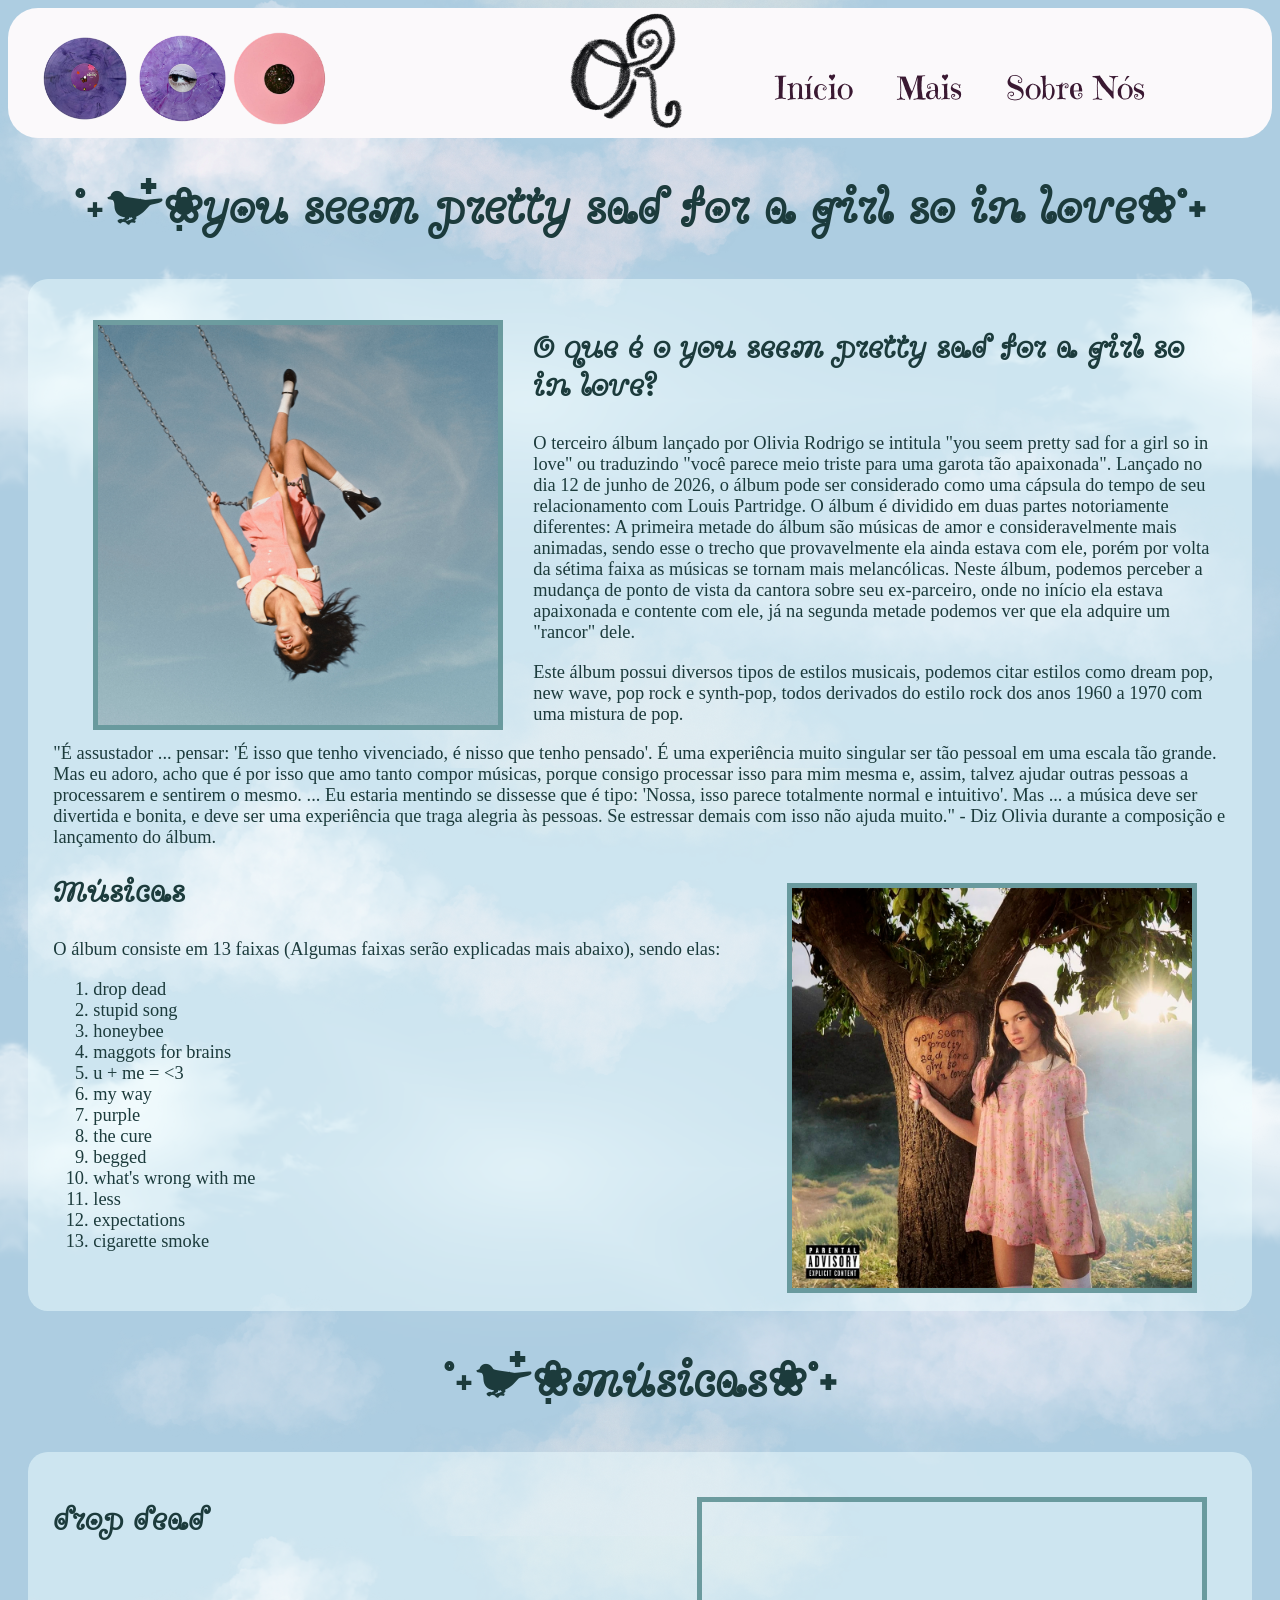
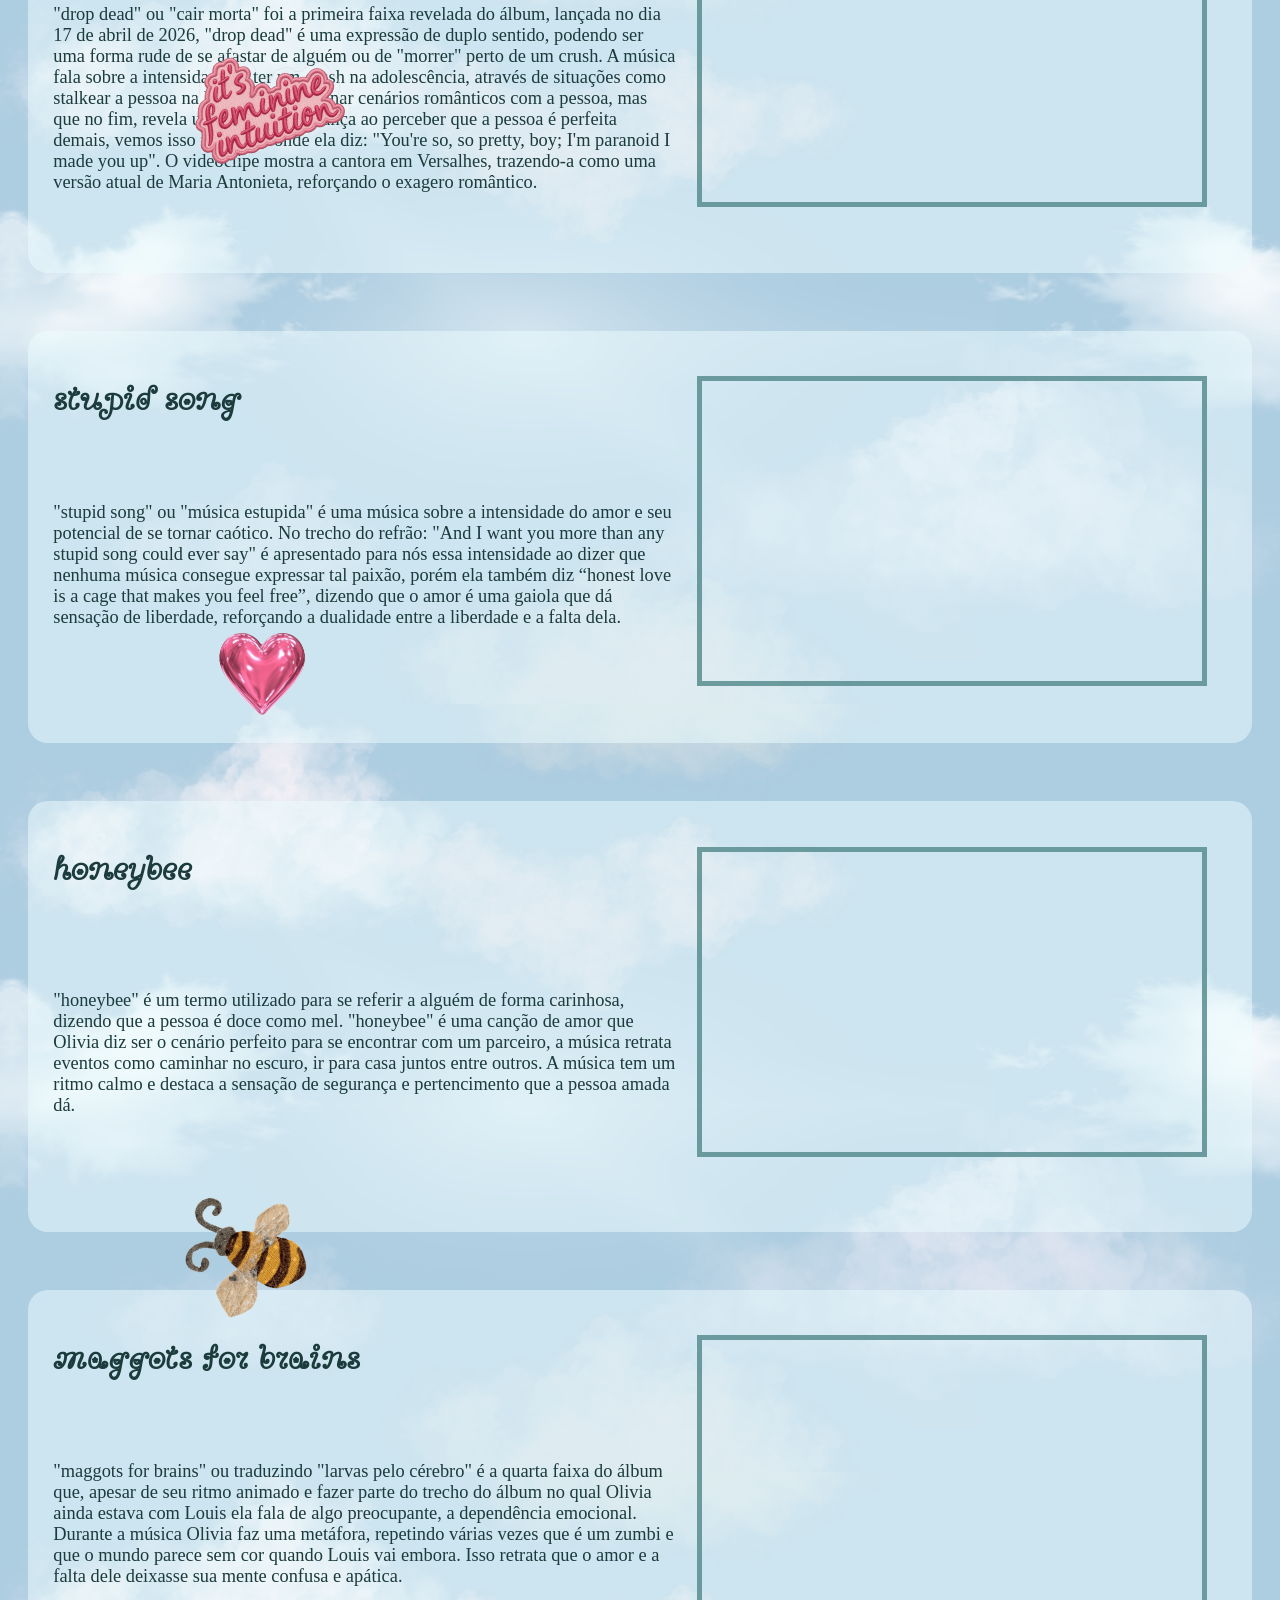
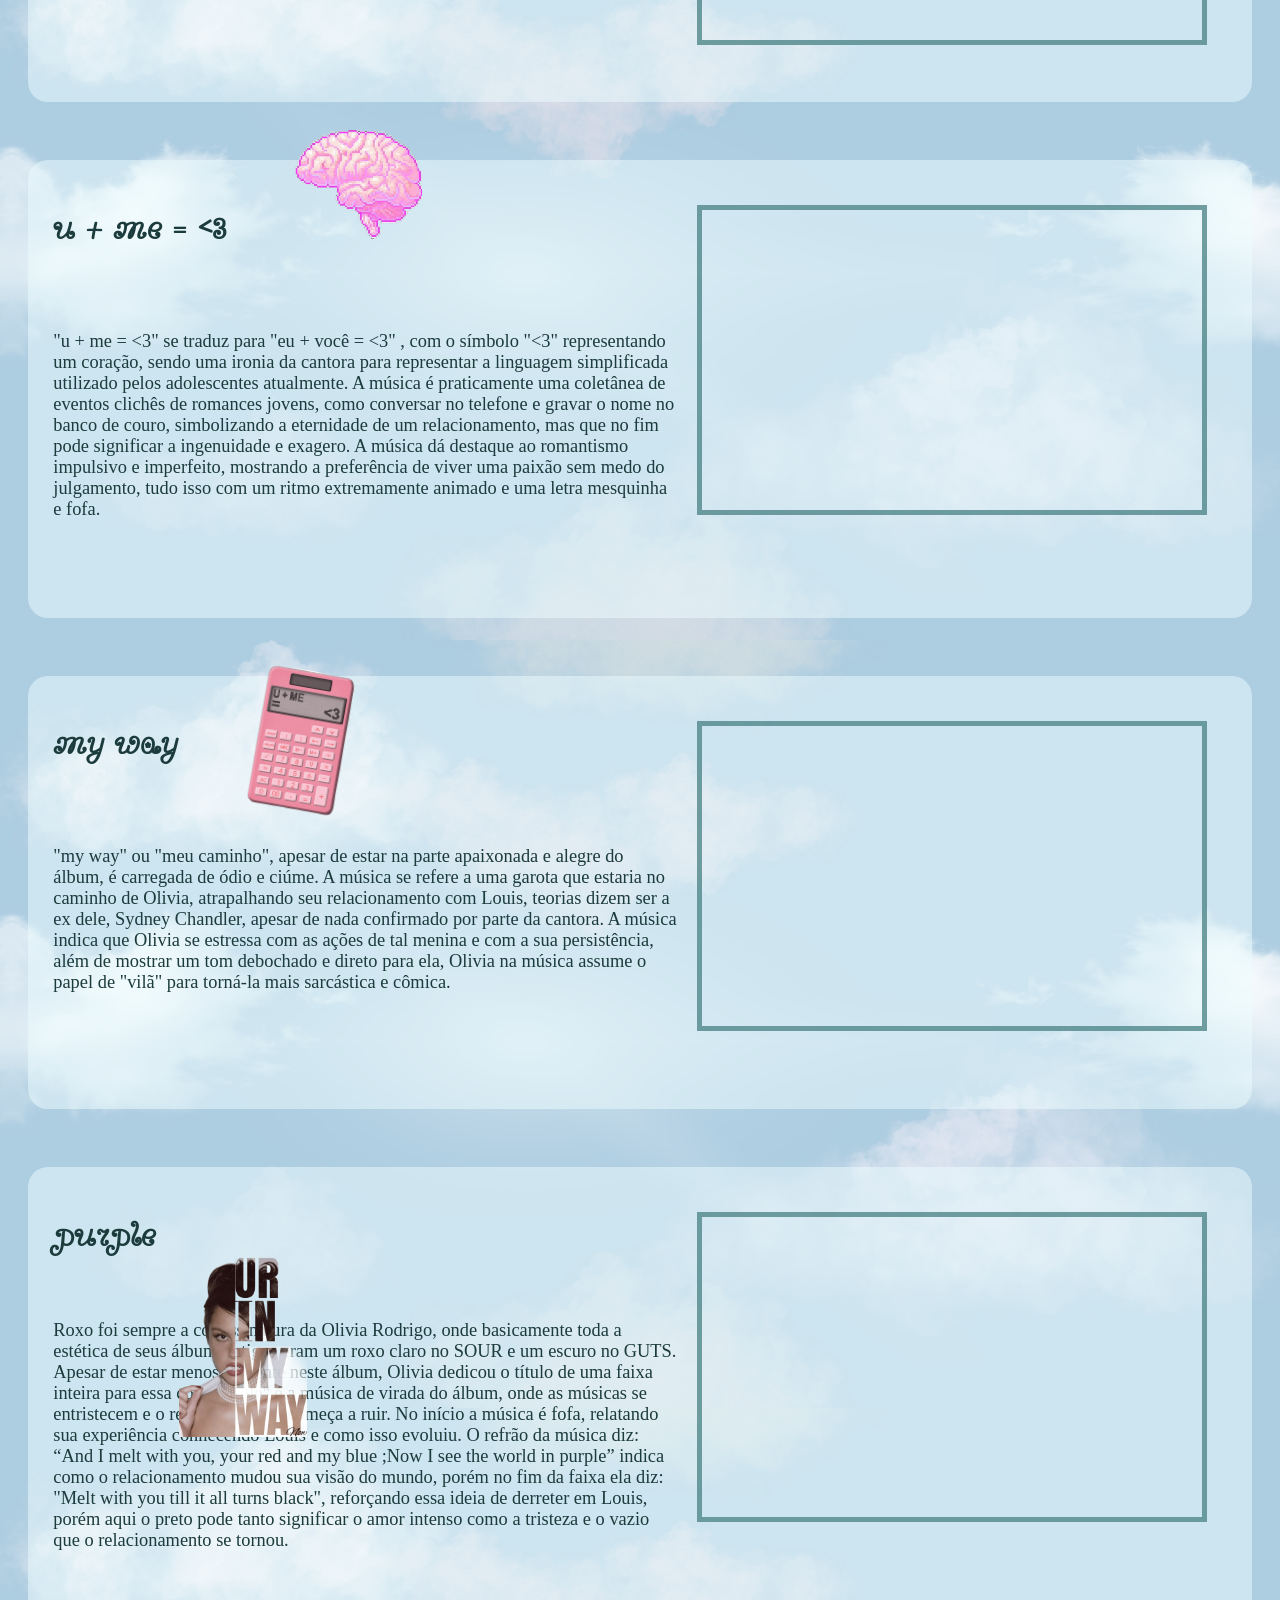
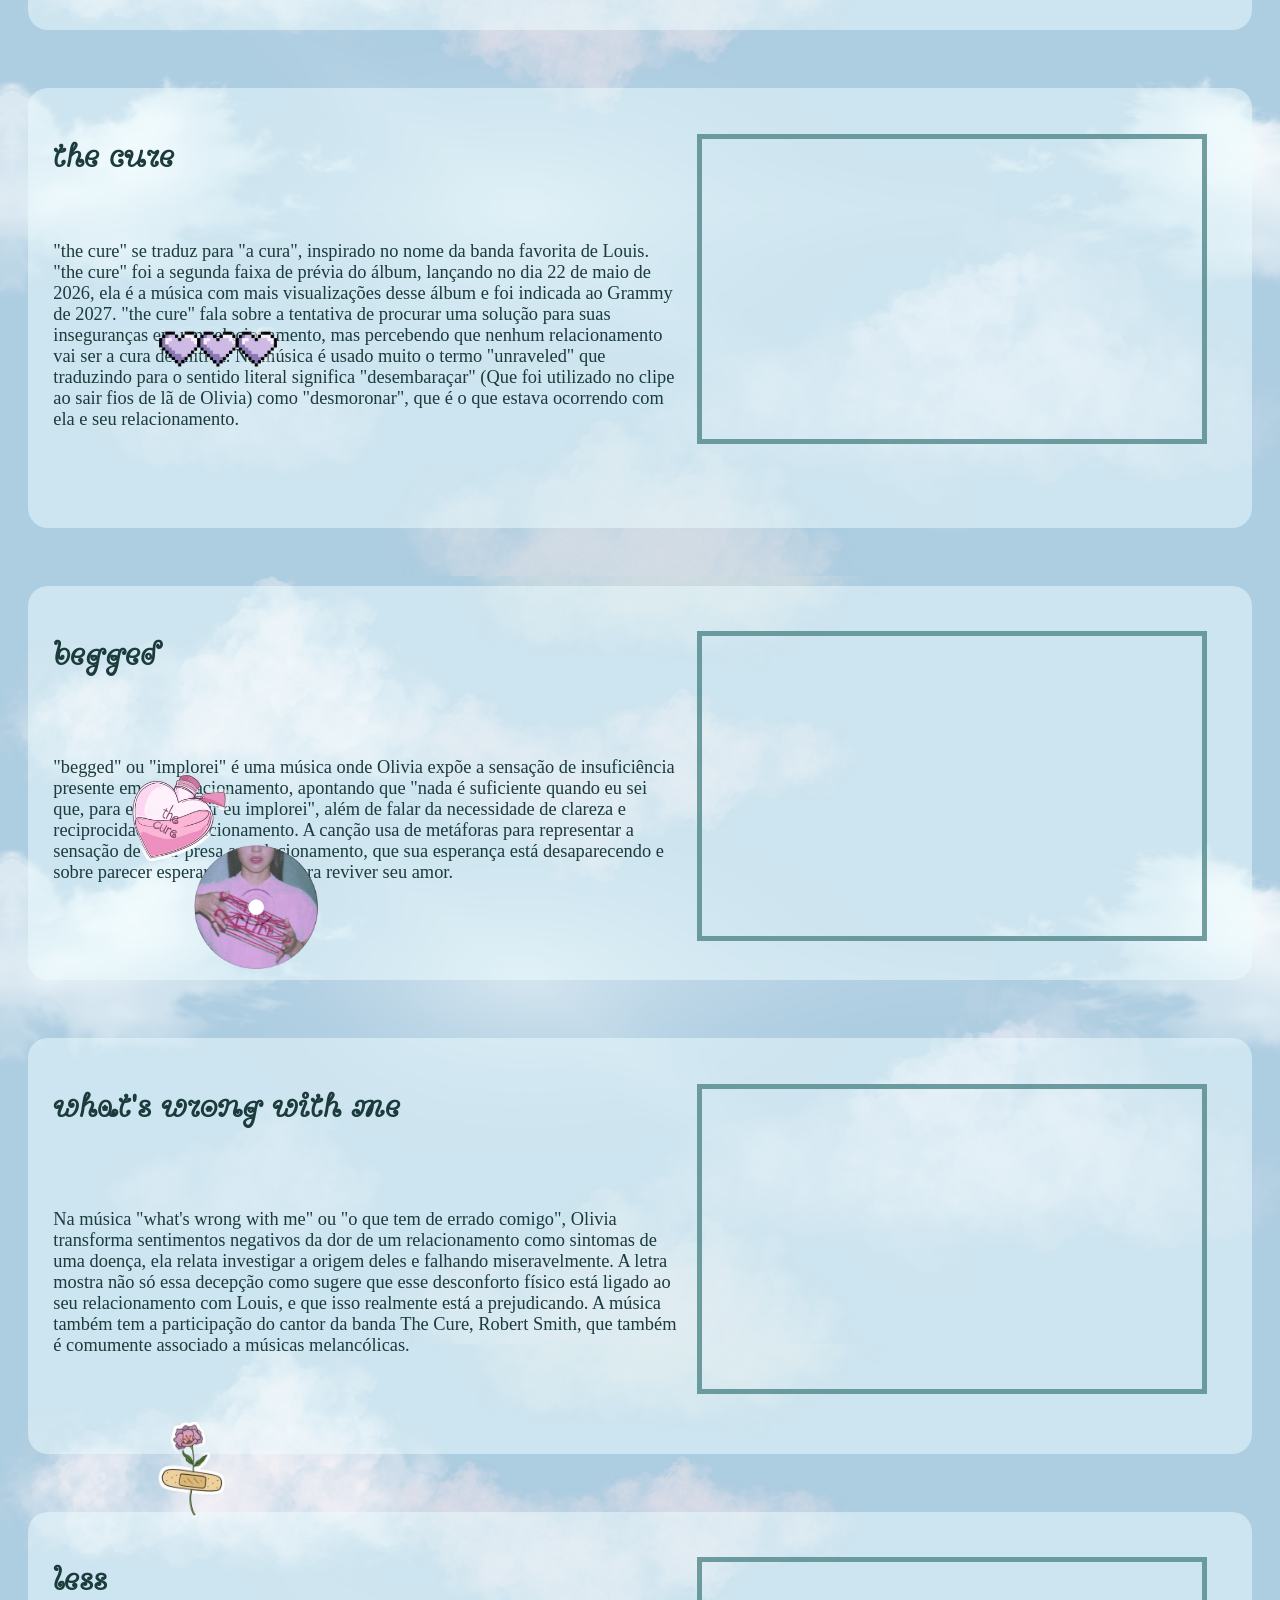
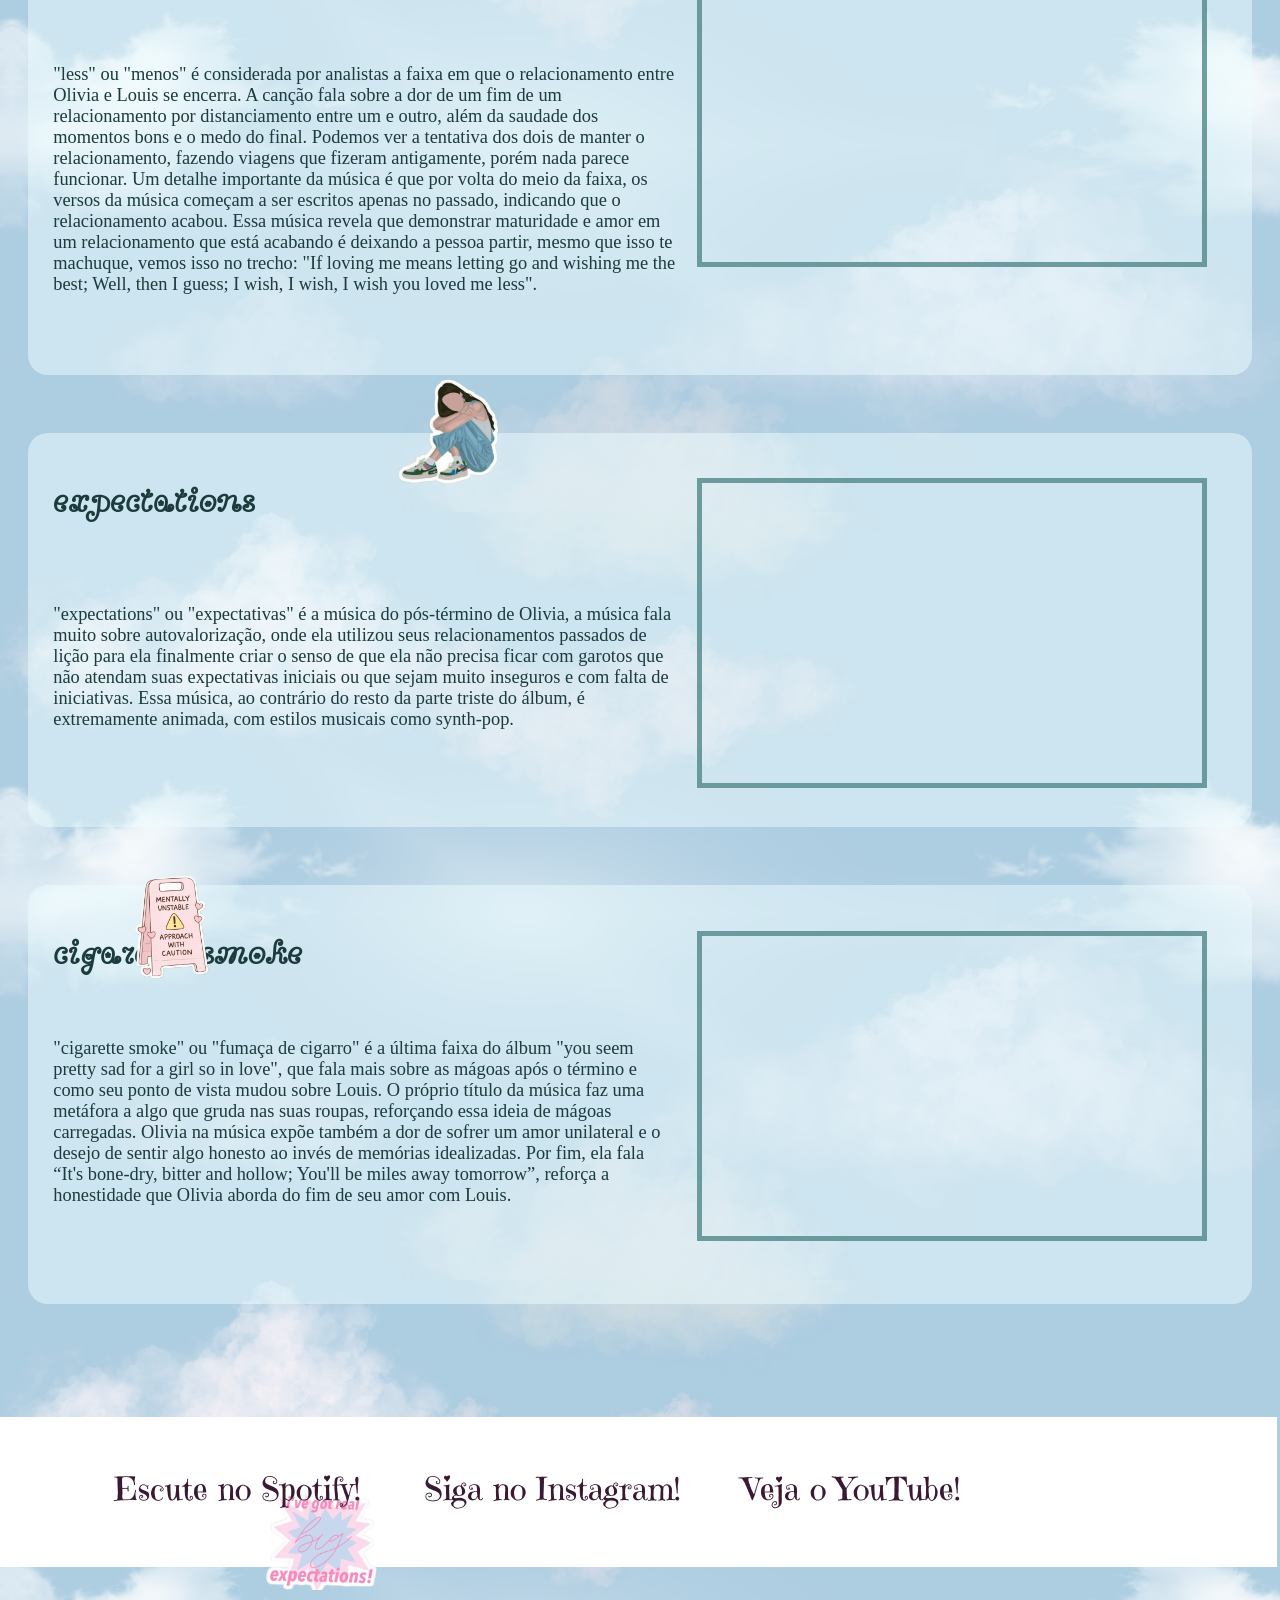
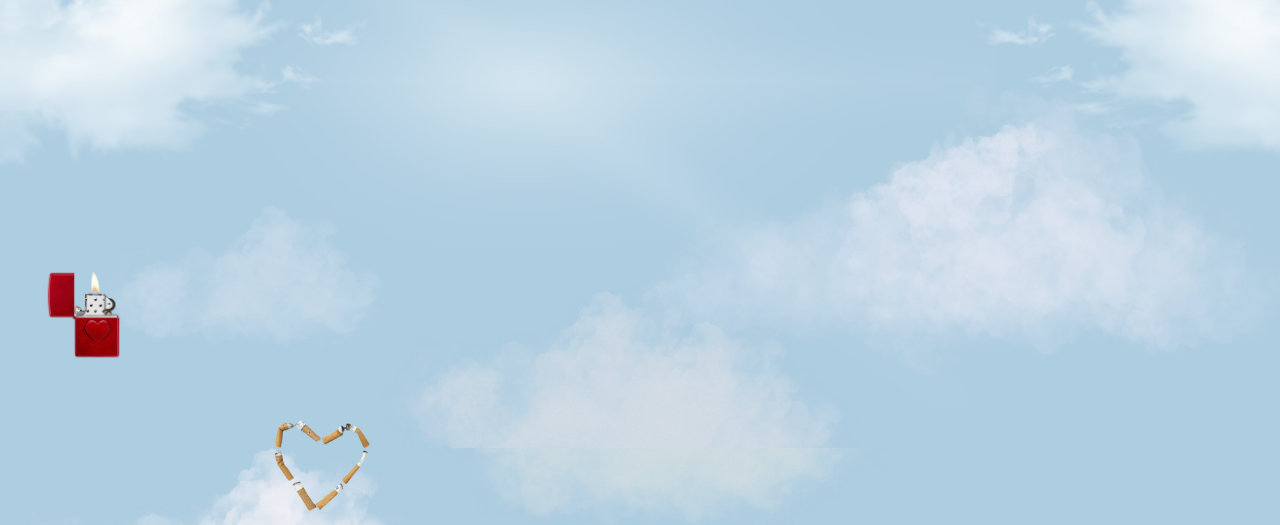
==== commit f4ba51d5: "colocando o footer nas outras páginas" ====
--- a/girllove.html
+++ b/girllove.html
@@ -339,7 +339,15 @@
 		<br>
 	</article>
 	<footer>
-
+		<br>
+		<br>
+		<ol class="footer" type="I">
+			<li><a href="https://open.spotify.com/intl-pt/artist/1McMsnEElThX1knmY4oliG?si=X26vOqPHTG2lrJ6CuPXQ6g"
+					target="_blank">Escute no Spotify!</a></li>
+			<li><a href="https://www.instagram.com/oliviarodrigo/reels/" target="_blank">Siga no Instagram!</a></li>
+			<li><a href="https://www.youtube.com/channel/UCy3zgWom-5AGypGX_FVTKpg" target="_blank">Veja o YouTube!</a>
+			</li>
+		</ol>
 	</footer>
 </body>
 
--- a/estilosgirllove.css
+++ b/estilosgirllove.css
@@ -196,4 +196,26 @@
     position:absolute;
     left:3%;
     top:918%;
+}
+footer{
+    background-color: white;
+    margin-top: 75px;
+    width: 101.2%;
+    margin-left: -10px;
+    margin-right: -10px;
+    margin-bottom: -10px;
+    height: 150px;
+}
+ol.footer{
+    list-style: none;
+    position: absolute;
+    right: 290px;
+}
+ol.footer li{
+    margin-left: 30px;
+    margin-right: 30px;
+    text-align: right;
+    font-family: 'Emilys Candy', sans-serif;
+    display: inline-block;
+    font-size: 200%;
 }
